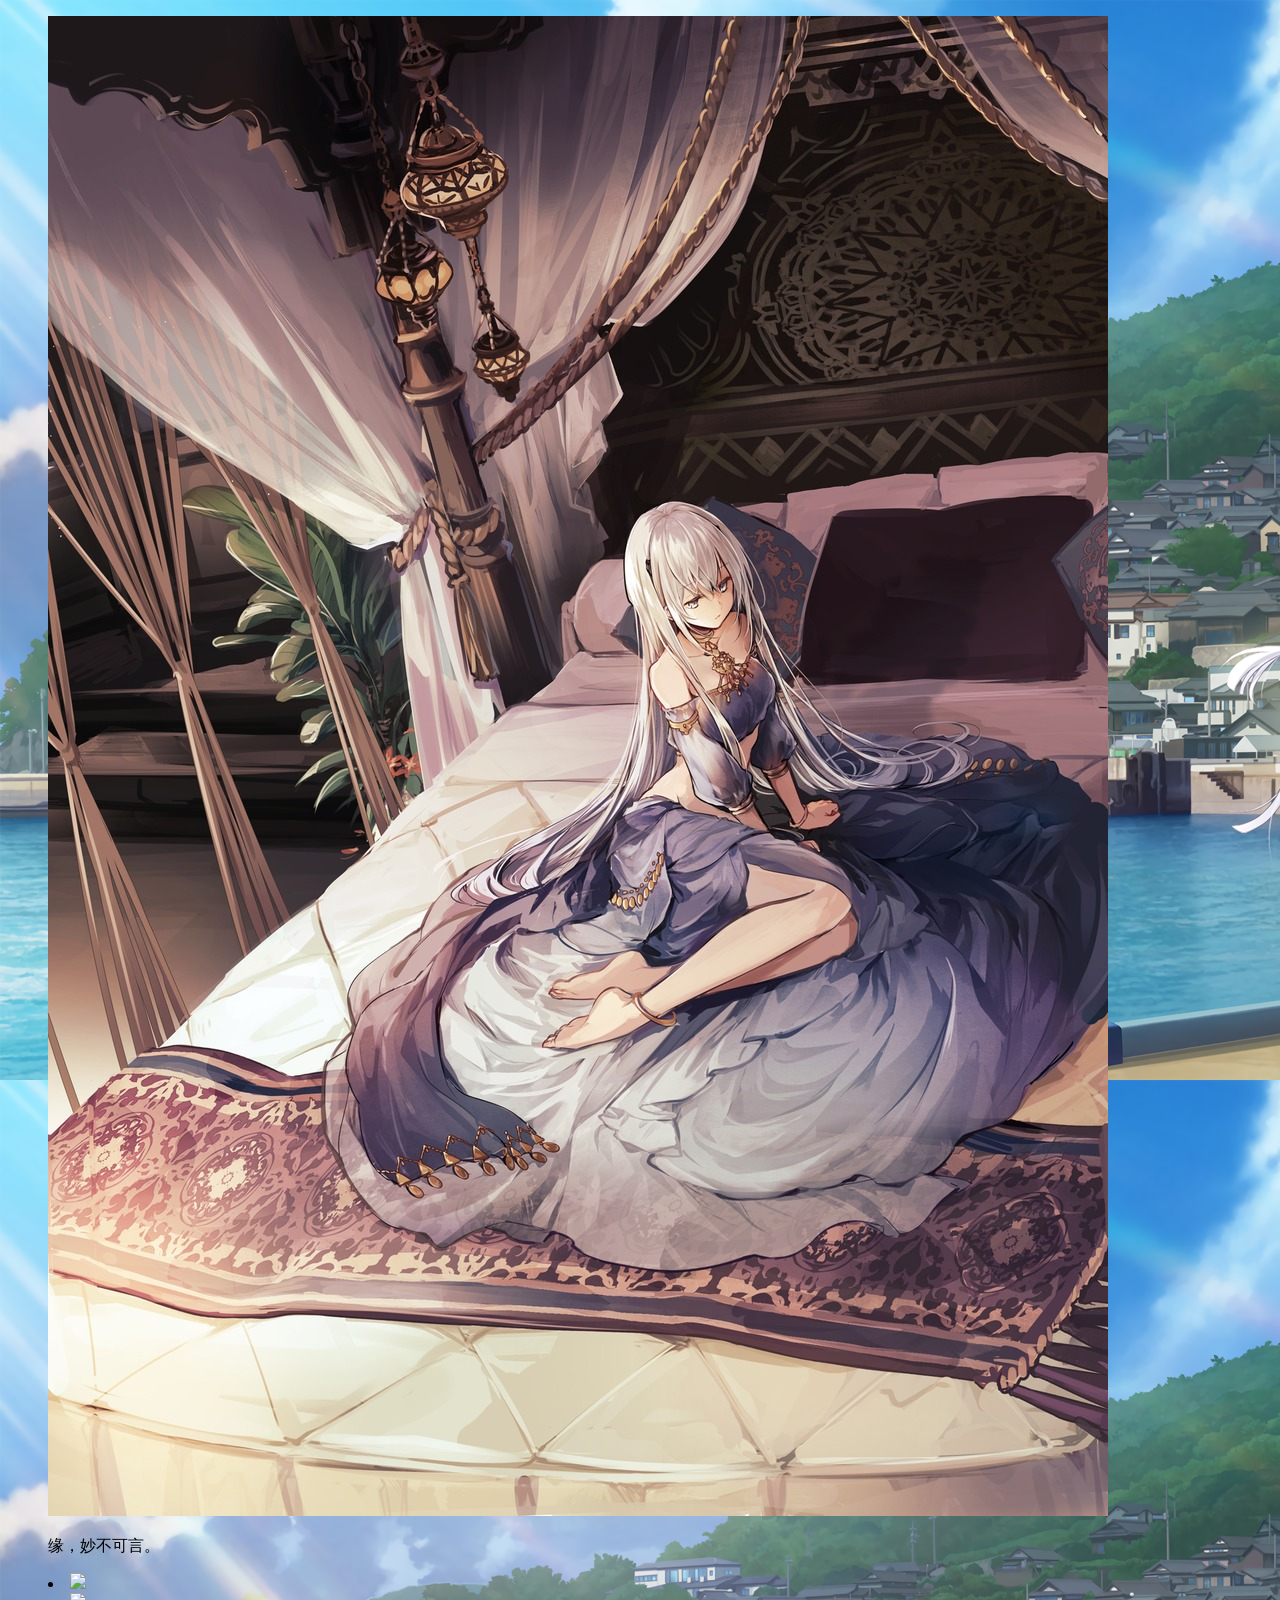
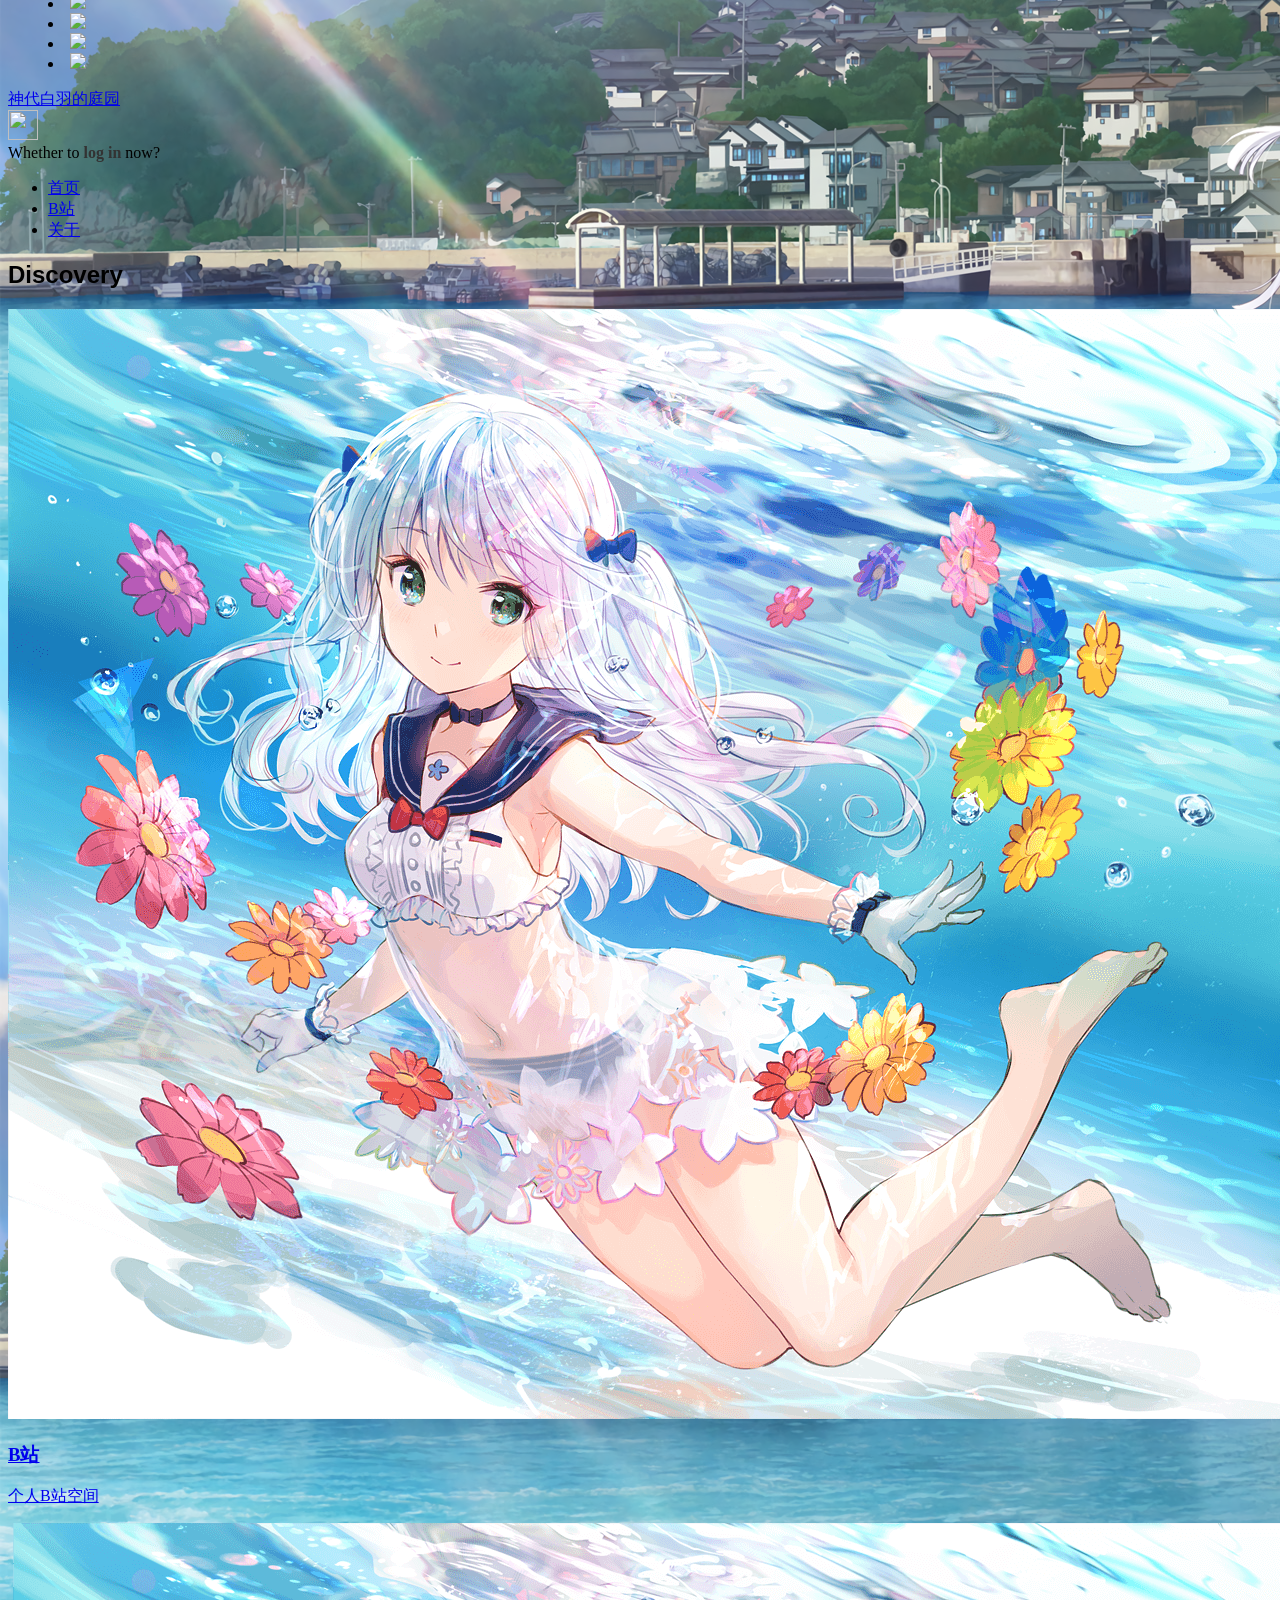
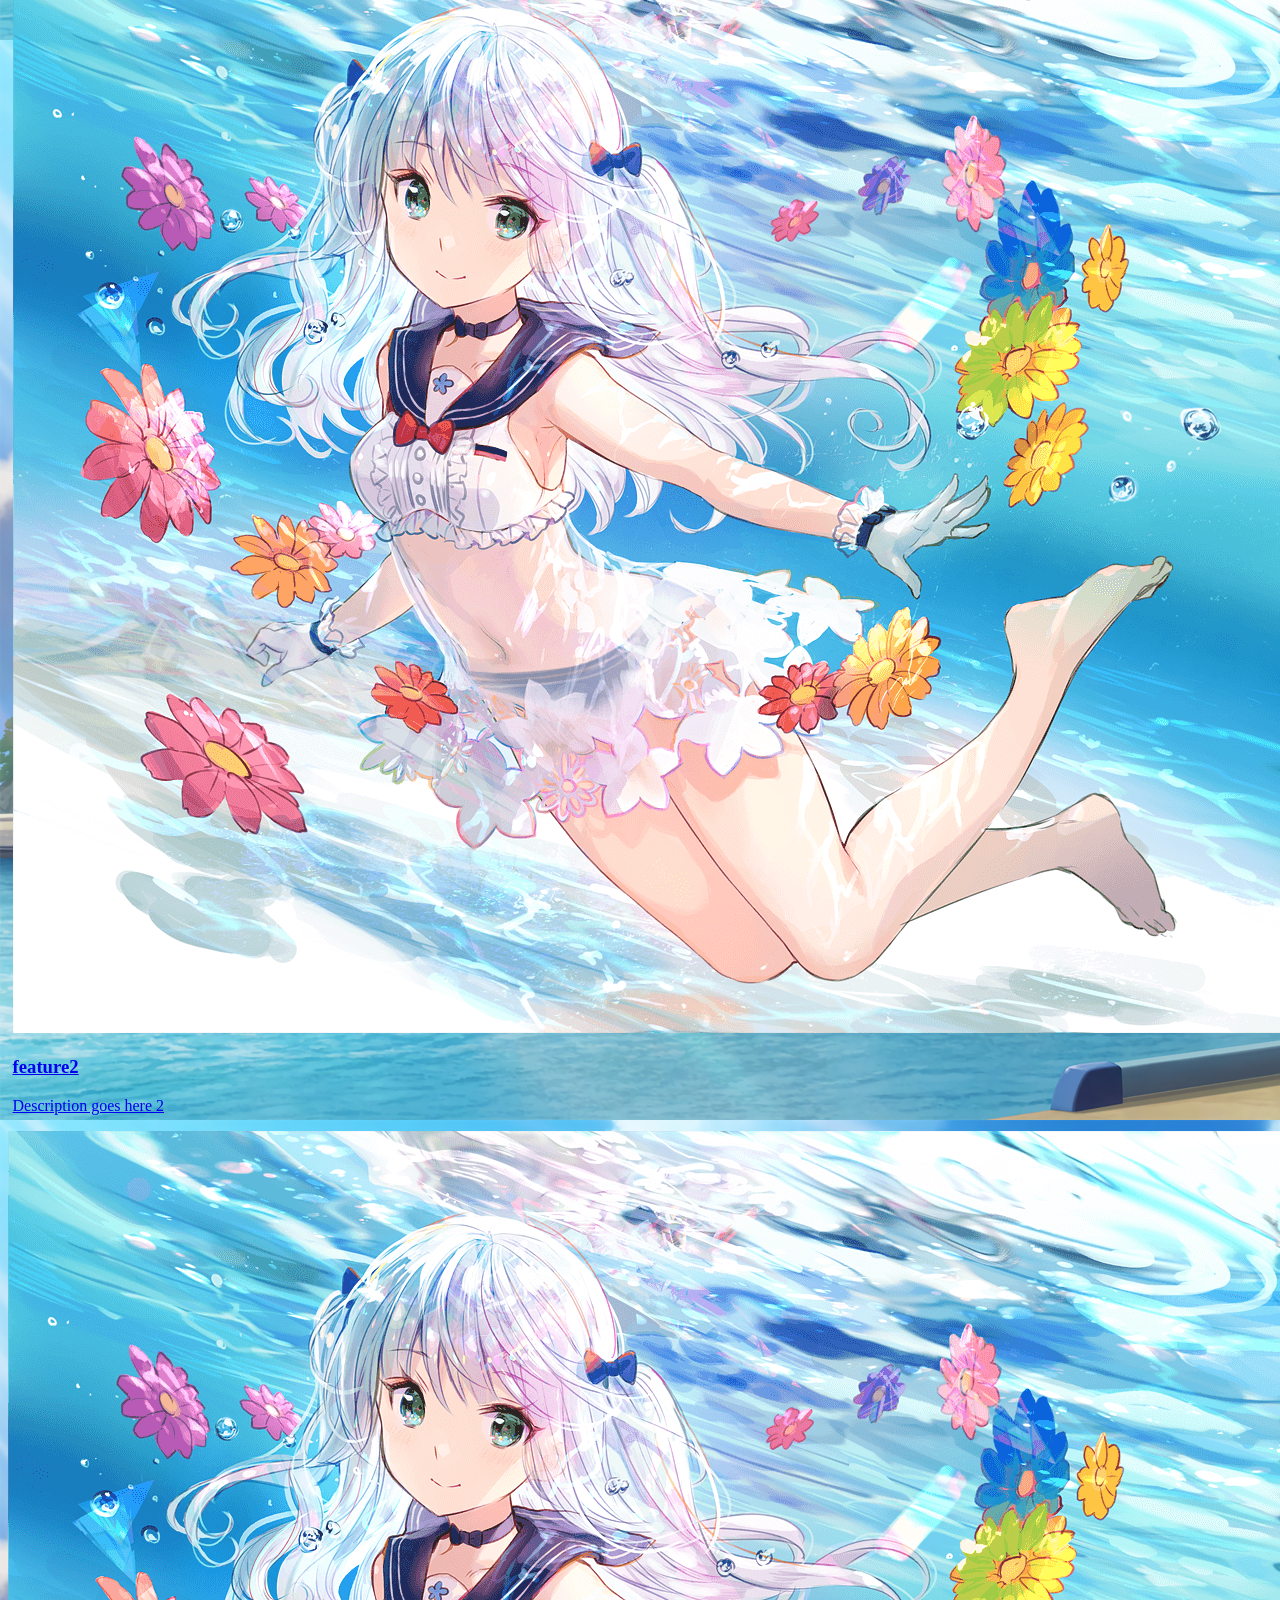
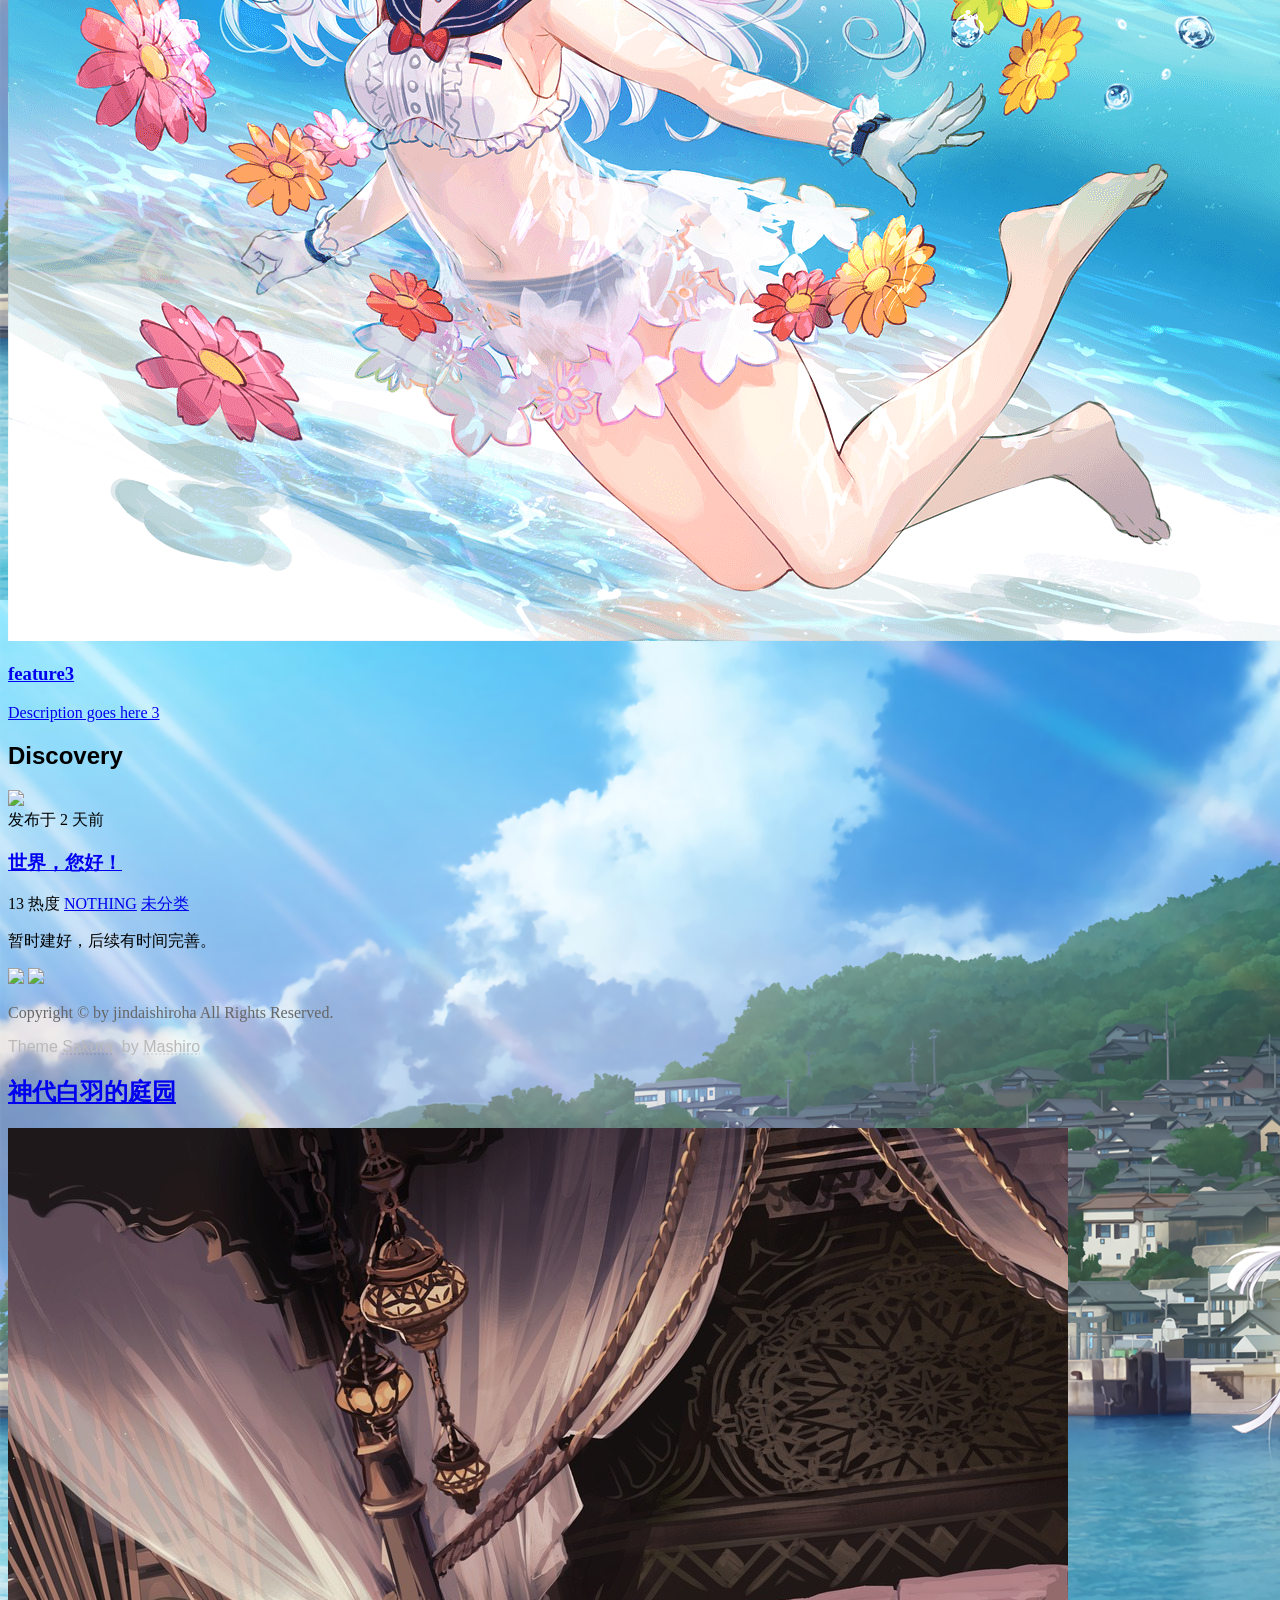
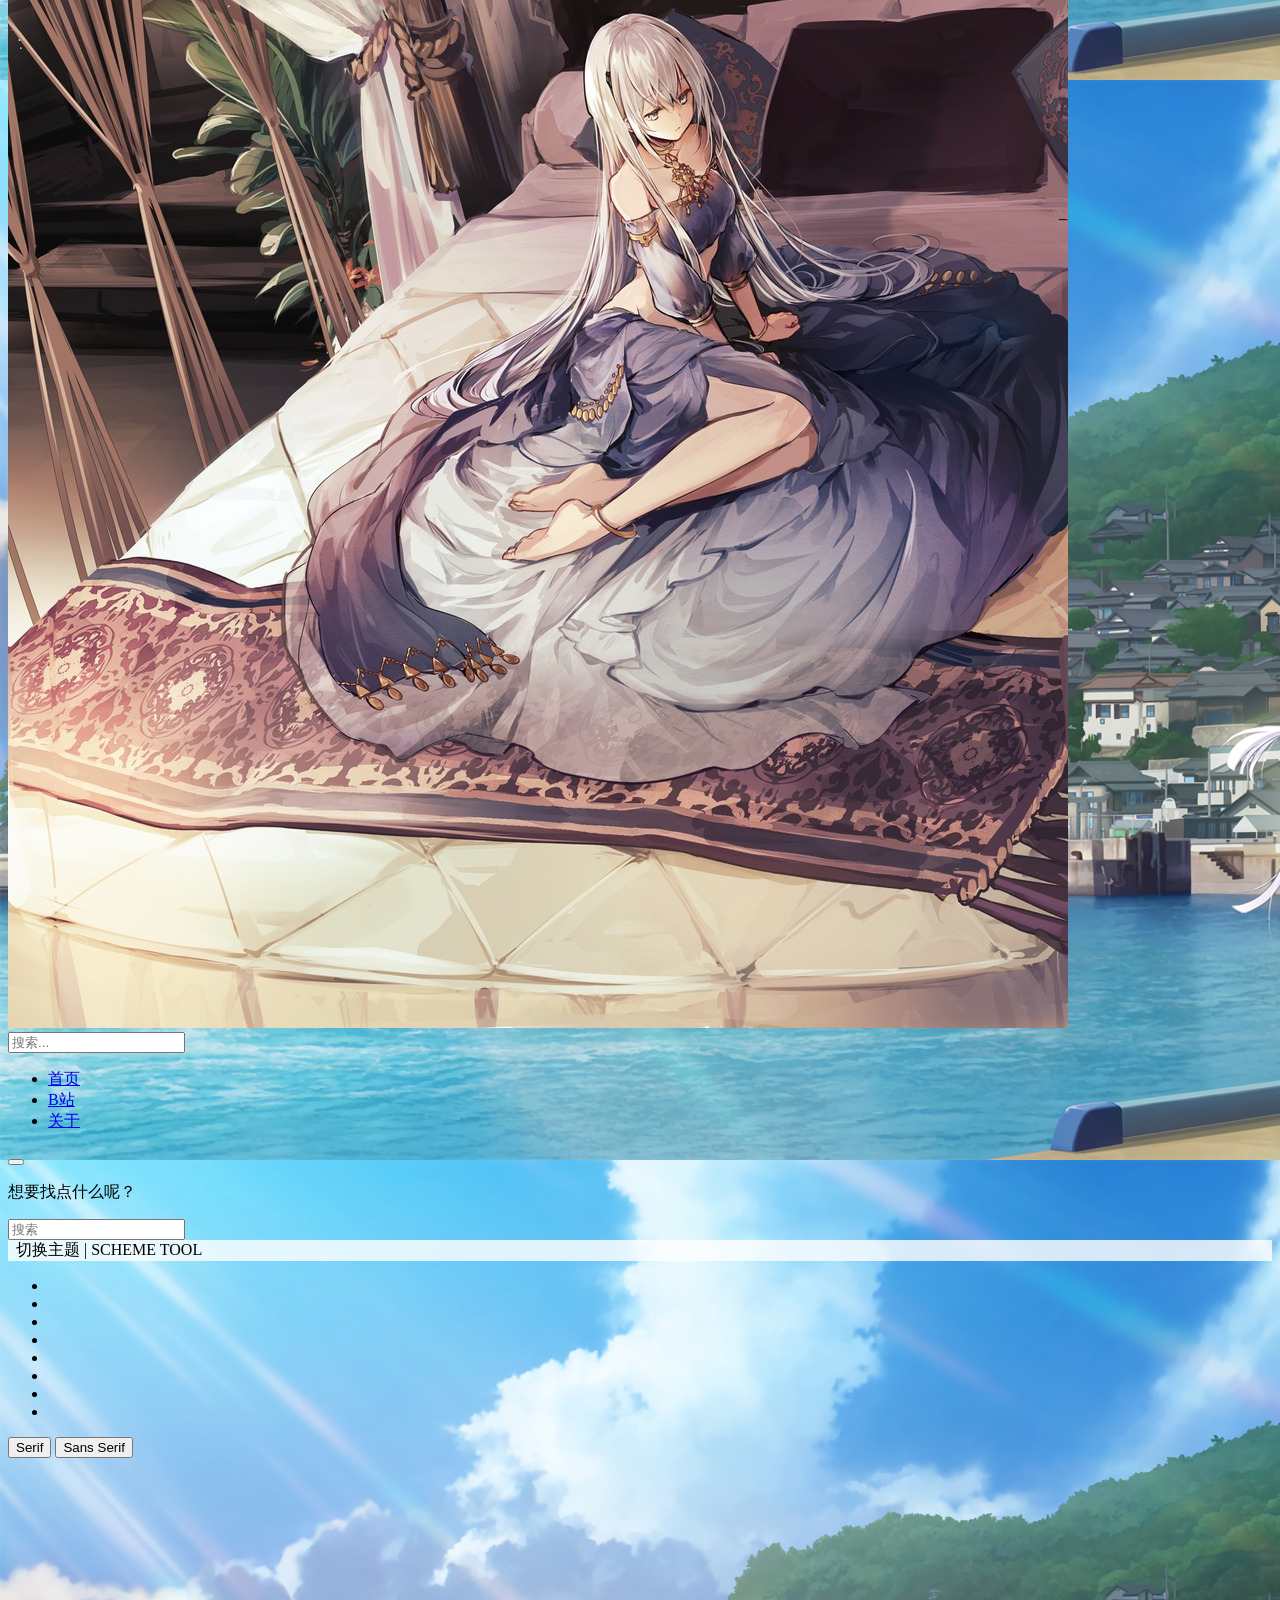
==== index.html @ 4cefce6c "Add files via upload" ====
<!DOCTYPE html>
<!-- 
Theme by Mashiro
                      /^--^\     /^--^\     /^--^\
                      \____/     \____/     \____/
                     /      \   /      \   /      \
                    |        | |        | |        |
                     \__  __/   \__  __/   \__  __/
|^|^|^|^|^|^|^|^|^|^|^|^\ \^|^|^|^/ /^|^|^|^|^\ \^|^|^|^|^|^|^|^|^|^|^|^|
| | | | | | | | | | | | |\ \| | |/ /| | | | | | \ \ | | | | | | | | | | |
########################/ /######\ \###########/ /#######################
| | | | | | | | | | | | \/| | | | \/| | | | | |\/ | | | | | | | | | | | |
|_|_|_|_|_|_|_|_|_|_|_|_|_|_|_|_|_|_|_|_|_|_|_|_|_|_|_|_|_|_|_|_|_|_|_|_|

-->
<html lang="zh-CN">
<head>
<meta charset="UTF-8">
<!--<meta name="viewport" content="width=device-width, initial-scale=1">-->
<meta content="width=device-width, initial-scale=1.0, maximum-scale=1.0, user-scalable=0" name="viewport">
<title itemprop="name">神代白羽的庭园 - 神代白羽的庭园</title>
<link rel="shortcut icon" href=""/> 
<meta http-equiv="x-dns-prefetch-control" content="on">
<link rel='dns-prefetch' href='//cdn.jsdelivr.net' />
<link rel='dns-prefetch' href='//s.w.org' />
<link rel='stylesheet' id='saukra_css-css'  href='https://cdn.jsdelivr.net/gh/mashirozx/Sakura@3.3.2/style.min.css?ver=3.3.2' type='text/css' media='all' />
<link rel='https://api.w.org/' href='http://jindaishiroha.github.io/index.php/wp-json/' />
<style type="text/css">
.site-top .lower nav {display: block !important;}
.author-profile i , .post-like a , .post-share .show-share , .sub-text , .we-info a , span.sitename , .post-more i:hover , #pagination a:hover , .post-content a:hover , .float-content i:hover{ color: #1e73be }
.feature i , /*.feature-title span ,*/ .download , .navigator i:hover , .links ul li:before , .ar-time i , span.ar-circle , .object , .comment .comment-reply-link , .siren-checkbox-radio:checked + .siren-checkbox-radioInput:after { background: #1e73be }
::-webkit-scrollbar-thumb { background: #1e73be }
.download , .navigator i:hover , .link-title , .links ul li:hover , #pagination a:hover , .comment-respond input[type='submit']:hover { border-color: #1e73be }
.entry-content a:hover , .site-info a:hover , .comment h4 a , #comments-navi a.prev , #comments-navi a.next , .comment h4 a:hover , .site-top ul li a:hover , .entry-title a:hover , #archives-temp h3 , span.page-numbers.current , .sorry li a:hover , .site-title a:hover , i.iconfont.js-toggle-search.iconsearch:hover , .comment-respond input[type='submit']:hover, blockquote:before, blockquote:after { color: #1e73be }

#aplayer-float .aplayer-lrc-current { color: #1e73be !important}

.is-active-link::before, .commentbody:not(:placeholder-shown)~.input-label, .commentbody:focus~.input-label {
    background-color: #1e73be !important
}

.commentbody:focus {
    border-color: #1e73be !important
}

.insert-image-tips:hover, .insert-image-tips-hover{ 
    color: #1e73be;
    border: 1px solid #1e73be}

.site-top ul li a:after {
    background-color: #1e73be}

.scrollbar,.butterBar-message {
    background: #1e73be !important
}

#nprogress .spinner-icon{ 
    border-top-color: #1e73be; 
    border-left-color: #1e73be}

#nprogress .bar {
    background: #1e73be}

.changeSkin-gear,.toc{
    background:rgba(255,255,255,0.8);
}

.entry-content th {
    background-color: #1e73be}

.comments .comments-main {display:block !important;}
.comments .comments-hidden {display:none !important;}
.centerbg{background-image: url("http://jindaishiroha.github.io/wp-content/themes/Sakura/cover/index.php");background-position: center center;background-attachment: inherit;}
.rotating {
    -webkit-animation: rotating 6s linear infinite;
    -moz-animation: rotating 6s linear infinite;
    -ms-animation: rotating 6s linear infinite;
    -o-animation: rotating 6s linear infinite;
    animation: rotating 6s linear infinite;
}
</style>
<script>
/*Initial Variables*/
var mashiro_option = new Object();
var mashiro_global = new Object();
mashiro_option.NProgressON = false;
mashiro_option.email_domain = "qq.com";
mashiro_option.email_name = "1600986368";
mashiro_option.cookie_version_control = "";
mashiro_option.qzone_autocomplete = false;
mashiro_option.site_name = "神代白羽的庭园";
mashiro_option.author_name = "神代白羽";
mashiro_option.template_url = "http://jindaishiroha.github.io/wp-content/themes/Sakura";
mashiro_option.site_url = "http://jindaishiroha.github.io";
mashiro_option.qq_api_url = "https://api.2heng.xin/qqinfo/"; 
mashiro_option.qq_avatar_api_url = "https://api.2heng.xin/qqinfo/";
mashiro_option.live_search = false;

mashiro_option.skin_bg0 = "none";
mashiro_option.skin_bg1 = "https://cdn.jsdelivr.net/gh/spirit1431007/cdn@1.6/img/sakura.png";
mashiro_option.skin_bg2 = "https://cdn.jsdelivr.net/gh/spirit1431007/cdn@1.6/img/plaid2dbf8.jpg";
mashiro_option.skin_bg3 = "https://cdn.jsdelivr.net/gh/spirit1431007/cdn@1.6/img/star02.png";
mashiro_option.skin_bg4 = "https://cdn.jsdelivr.net/gh/spirit1431007/cdn@1.6/img/kyotoanimation.png";
mashiro_option.skin_bg5 = "https://cdn.jsdelivr.net/gh/spirit1431007/cdn@1.6/img/dot_orange.gif";
mashiro_option.skin_bg6 = "https://api.mashiro.top/bing/";
mashiro_option.skin_bg7 = "https://cdn.jsdelivr.net/gh/moezx/cdn@3.1.2/other-sites/api-index/images/me.png";

mashiro_option.land_at_home = true;

mashiro_option.baguetteBoxON = false;

mashiro_option.clipboardCopyright = true;

mashiro_option.entry_content_theme_src = "http://jindaishiroha.github.io/wp-content/themes/Sakura/cdn/theme/sakura.css?3.3.2";
mashiro_option.entry_content_theme = "sakura";

mashiro_option.jsdelivr_css_src = "https://cdn.jsdelivr.net/gh/mashirozx/Sakura@3.3.2/cdn/css/lib.min.css";
mashiro_option.float_player_on = true;

mashiro_option.cover_api = "http://jindaishiroha.github.io/wp-content/themes/Sakura/cover/index.php";

/*End of Initial Variables*/
</script>
<style type="text/css" id="custom-background-css">
body.custom-background { background-image: url("http://jindaishiroha.github.io/wp-content/uploads/2019/12/08-56-37-Konachan.com-231783-boots-building-city-forest-key-long_hair-scenic-seifuku-skirt-tagme_artist-tagme_character-tree-water-white_hair.png"); background-position: left top; background-size: auto; background-repeat: repeat; background-attachment: scroll; }
</style>
<link rel="icon" href="http://jindaishiroha.github.io/wp-content/uploads/2019/12/cropped-yande.re2037256220sample20kei_28k_tmr2920uchi_no_musume_no_tame_naraba_ore_wa_moshikashitara_maou_mo_taoseru_kamo_shirenai.-32x32.jpg" sizes="32x32" />
<link rel="icon" href="http://jindaishiroha.github.io/wp-content/uploads/2019/12/cropped-yande.re2037256220sample20kei_28k_tmr2920uchi_no_musume_no_tame_naraba_ore_wa_moshikashitara_maou_mo_taoseru_kamo_shirenai.-192x192.jpg" sizes="192x192" />
<link rel="apple-touch-icon-precomposed" href="http://jindaishiroha.github.io/wp-content/uploads/2019/12/cropped-yande.re2037256220sample20kei_28k_tmr2920uchi_no_musume_no_tame_naraba_ore_wa_moshikashitara_maou_mo_taoseru_kamo_shirenai.-180x180.jpg" />
<meta name="msapplication-TileImage" content="http://jindaishiroha.github.io/wp-content/uploads/2019/12/cropped-yande.re2037256220sample20kei_28k_tmr2920uchi_no_musume_no_tame_naraba_ore_wa_moshikashitara_maou_mo_taoseru_kamo_shirenai.-270x270.jpg" />
<script type="text/javascript">
if (!!window.ActiveXObject || "ActiveXObject" in window) { //is IE?
  alert('朋友，IE浏览器未适配哦~\n如果是 360、QQ 等双核浏览器，请关闭 IE 模式！');
}
</script>
</head>
<body class="home blog custom-background hfeed chinese-font">
        		<div class="scrollbar" id="bar"></div>
	<section id="main-container">
				<div class="headertop filter-undertint">
			<figure id="centerbg" class="centerbg">
	<div class="focusinfo">
        	     <div class="header-tou"><a href="http://jindaishiroha.github.io" ><img src="http://jindaishiroha.github.io/wp-content/uploads/2019/12/yande.re2037256220sample20kei_28k_tmr2920uchi_no_musume_no_tame_naraba_ore_wa_moshikashitara_maou_mo_taoseru_kamo_shirenai..jpg"></a></div>
	  			<div class="header-info">
            <p>缘，妙不可言。</p>
                        <div class="top-social_v2">
                <li id="bg-pre"><img class="flipx" src="https://cdn.jsdelivr.net/gh/moezx/cdn@3.1.9/img/Sakura/images/next-b.svg"/></li>
                	
                                	
                                <li class="qq"><a href="tencent://message/?uin=1600986368" title="Initiate chat ?"><img src="https://cdn.jsdelivr.net/gh/moezx/cdn@3.1.9/img/Sakura/images/sns/qq.png"/></a></li>
                	
                                 
                	
                                <li><a href="https://space.bilibili.com/8400379" target="_blank" class="social-bili" title="bilibili"><img src="https://cdn.jsdelivr.net/gh/moezx/cdn@3.1.9/img/Sakura/images/sns/bilibili.png"/></a></li>
                                                                	
                	
                                                	
                		
                                <li><a onclick="mail_me()" class="social-wangyiyun" title="E-mail"><img src="https://cdn.jsdelivr.net/gh/moezx/cdn@3.1.9/img/Sakura/images/sns/email.svg"/></a></li>
                	
                <li id="bg-next"><img src="https://cdn.jsdelivr.net/gh/moezx/cdn@3.1.9/img/Sakura/images/next-b.svg"/></li>	
            </div>
                    </div>
        	</div>
	</figure>
<div id="video-container" style="display:none;"><video id="bgvideo" class="video" video-name="" src="" width="auto" preload="auto"></video><div id="video-btn" class="loadvideo videolive"></div><div id="video-add"></div><div class="video-stu"></div></div>		</div>	
				<div id="page" class="site wrapper">
			<header class="site-header no-select" role="banner">
				<div class="site-top">
					<div class="site-branding">
												<span class="site-title">
							<span class="logolink serif">
								<a href="http://jindaishiroha.github.io">
									<span class="site-name">神代白羽的庭园</span>
								</a>
							</span>
						</span>	
						<!-- logo end -->
					</div><!-- .site-branding -->
					  <div class="header-user-avatar">
    <a href="http://jindaishiroha.github.io/wp-login.php">
      <img class="faa-shake animated-hover" src="https://cdn.jsdelivr.net/gh/moezx/cdn@3.1.9/img/Sakura/images/none.png" width="30" height="30">
    </a>
    <div class="header-user-menu">
      <div class="herder-user-name no-logged">Whether to <a href="http://jindaishiroha.github.io/wp-login.php" target="_blank" style="color:#333;font-weight:bold;text-decoration:none">log in</a> now?
      </div>
    </div>
  </div>
  					<div class="searchbox"><i class="iconfont js-toggle-search iconsearch icon-search"></i></div>
										<div class="lower">						<nav><ul id="menu-menu-1" class="menu"><li class="current-menu-item"><a href="http://jindaishiroha.github.io/">首页</a></li>
<li><a href="https://space.bilibili.com/8400379">B站</a></li>
<li><a href="http://jindaishiroha.github.io/index.php/%e5%85%b3%e4%ba%8e/">关于</a></li>
</ul></nav><!-- #site-navigation -->
					</div>	
				</div>
			</header><!-- #masthead -->
			<div class="blank"></div>		    <div id="content" class="site-content">
   
   	
	<div class="top-feature-row">
    <h1 class="fes-title" style="font-family: 'Ubuntu', sans-serif;"><i class="fa fa-anchor" aria-hidden="true"></i> Discovery</h1>
    <div class="top-feature-v2">
        <div class="the-feature square from_left_and_right">
            <a href="https://space.bilibili.com/8400379" target="_blank">
                <div class="img"><img src="http://jindaishiroha.github.io/wp-content/themes/Sakura/images//temp.png"></div>
                <div class="info">
                    <h3>B站</h3>
                    <p>个人B站空间</p>
                </div>
            </a>
        </div>
    </div>
    <div class="top-feature-v2">
        <div class="the-feature square from_left_and_right" style="margin: 0 4.5px">
            <a href="#" target="_blank">
                <div class="img"><img src="http://jindaishiroha.github.io/wp-content/themes/Sakura/images//temp.png"></div>
                <div class="info">
                    <h3>feature2</h3>
                    <p>Description goes here 2</p>
                </div>
            </a>
        </div>
    </div>
    <div class="top-feature-v2">
        <div class="the-feature square from_left_and_right">
            <a href="#" target="_blank">
                <div class="img"><img src="http://jindaishiroha.github.io/wp-content/themes/Sakura/images//temp.png"></div>
                <div class="info">
                    <h3>feature3</h3>
                    <p>Description goes here 3</p>
                </div>
            </a>
        </div>
    </div>
</div>
	
	<div id="primary" class="content-area">
		<main id="main" class="site-main" role="main">	
		<h1 class="main-title" style="font-family: 'Ubuntu', sans-serif;"><i class="fa fa-envira" aria-hidden="true"></i> Discovery</h1>
			<article class="post post-list-thumb " itemscope="" itemtype="http://schema.org/BlogPosting">
		<div class="post-thumb">
			<a href="http://jindaishiroha.github.io/index.php/2019/12/12/hello-world/"><img class="lazyload" src="https://cdn.jsdelivr.net/gh/moezx/cdn@3.0.1/img/svg/loader/orange.progress-bar-stripe-loader.svg" data-src="http://jindaishiroha.github.io/wp-content/uploads/2019/12/22-04-24-yande.re-431894-azur_lane-kotohira_akina-shoukaku_azur_lane-1024x576.png"></a>
		</div><!-- thumbnail-->
		<div class="post-content-wrap">
			<div class="post-content">
				<div class="post-date">
					<i class="iconfont icon-time"></i>发布于 2 天前									</div>
				<a href="http://jindaishiroha.github.io/index.php/2019/12/12/hello-world/" class="post-title"><h3>世界，您好！</h3></a>
				<div class="post-meta">
					<span><i class="iconfont icon-attention"></i>13 热度</span>
					<span class="comments-number"><i class="iconfont icon-mark"></i><a href="http://jindaishiroha.github.io/index.php/2019/12/12/hello-world/#respond">NOTHING</a></span>
					<span><i class="iconfont icon-file"></i><a href="http://jindaishiroha.github.io/uncategorized/">未分类</a>
					</span>
				</div>
				<div class="float-content">
					<p>暂时建好，后续有时间完善。</p>
					<div class="post-bottom">
						<a href="http://jindaishiroha.github.io/index.php/2019/12/12/hello-world/" class="button-normal"><i class="iconfont icon-caidan"></i></a>
					</div>
				</div>
			</div>
		</div>
	</article>
				</main><!-- #main -->
				<div id="pagination"></div>
		<div id="add_post"><span id="add_post_time" style="visibility: hidden;" title="233"  ></span></div>
			</div><!-- #primary -->
	</div><!-- #content -->
		</div><!-- #page Pjax container-->
	<footer id="colophon" class="site-footer" role="contentinfo">
		<div class="site-info" theme-info="Sakura v3.3.2">
			<div class="footertext">
				<div class="img-preload">
					<img src="https://cdn.jsdelivr.net/gh/moezx/cdn@3.1.9/img/Sakura/images/wordpress-rotating-ball-o.svg">
					<img src="https://cdn.jsdelivr.net/gh/moezx/cdn@3.1.9/img/Sakura/images/disqus-preloader.svg">
				</div>
				<p style="color: #666666;">Copyright &copy; by jindaishiroha All Rights Reserved.</p>
			</div>
			<div class="footer-device">
			<p style="font-family: 'Ubuntu', sans-serif;">
					<span style="color: #b9b9b9;">
												Theme <a href="https://2heng.xin/theme-sakura/" target="_blank" style="color: #b9b9b9;;text-decoration: underline dotted rgba(0, 0, 0, .1);">Sakura</a> <i class="iconfont icon-sakura rotating" style="color: #ffc0cb;display:inline-block"></i> by <a href="https://2heng.xin/" target="_blank" style="color: #b9b9b9;;text-decoration: underline dotted rgba(0, 0, 0, .1);">Mashiro</a>
					</span>
				</p>
			</div>
		</div><!-- .site-info -->
	</footer><!-- #colophon -->
	<div class="openNav no-select">
		<div class="iconflat no-select">	 
			<div class="icon"></div>
		</div>
		<div class="site-branding">
						<h1 class="site-title"><a href="http://jindaishiroha.github.io" >神代白羽的庭园</a></h1>
					</div>
	</div><!-- m-nav-bar -->
	</section><!-- #section -->
	<!-- m-nav-center -->
	<div id="mo-nav">
		<div class="m-avatar">
						<img src="http://jindaishiroha.github.io/wp-content/uploads/2019/12/yande.re2037256220sample20kei_28k_tmr2920uchi_no_musume_no_tame_naraba_ore_wa_moshikashitara_maou_mo_taoseru_kamo_shirenai..jpg">
		</div>
		<div class="m-search">
			<form class="m-search-form" method="get" action="http://jindaishiroha.github.io" role="search">
				<input class="m-search-input" type="search" name="s" placeholder="搜索..." required>
			</form>
		</div>
		<ul id="menu-menu-2" class="menu"><li class="current-menu-item"><a href="http://jindaishiroha.github.io/">首页</a></li>
<li><a href="https://space.bilibili.com/8400379">B站</a></li>
<li><a href="http://jindaishiroha.github.io/index.php/%e5%85%b3%e4%ba%8e/">关于</a></li>
</ul>	</div><!-- m-nav-center end -->
	<a class="cd-top faa-float animated "></a>
	<button onclick="topFunction()" id="moblieGoTop" title="Go to top"><i class="fa fa-chevron-up" aria-hidden="true"></i></button>
	<!-- search start -->
	<form class="js-search search-form search-form--modal" method="get" action="http://jindaishiroha.github.io" role="search">
		<div class="search-form__inner">
					<div class="micro">
				<p class="micro mb-">想要找点什么呢？</p>
				<i class="iconfont icon-search"></i>
				<input class="text-input" type="search" name="s" placeholder="搜索" required>
			</div>
				</div>
		<div class="search_close"></div>
	</form>
	<!-- search end -->
<script type='text/javascript' src='https://cdn.jsdelivr.net/gh/mashirozx/Sakura@3.3.2/cdn/js/lib.min.js?ver=3.3.2'></script>
<script type='text/javascript'>
/* <![CDATA[ */
var Poi = {"pjax":"","movies":"close","windowheight":"auto","codelamp":"close","ajaxurl":"http:\/\/jindaishiroha.github.io\/wp-admin\/admin-ajax.php","order":"asc","formpostion":"bottom","reply_link_version":"old","api":"http:\/\/jindaishiroha.github.io\/index.php\/wp-json\/","nonce":"d0983d1e1d"};
/* ]]> */
</script>
<script type='text/javascript' src='https://cdn.jsdelivr.net/gh/mashirozx/Sakura@3.3.2/js/sakura-app.min.js?ver=3.3.2'></script>
<script type='text/javascript' src='https://cdn.jsdelivr.net/github-cards/latest/widget.js?ver=3.3.2'></script>
<script type='text/javascript' src='http://jindaishiroha.github.io/wp-includes/js/wp-embed.min.js?ver=4.7.16'></script>
<div class="changeSkin-gear no-select" style="bottom: -999px;">
    <div class="keys">
        <span id="open-skinMenu">
		<i class="iconfont icon-gear inline-block rotating"></i>&nbsp; 切换主题 | SCHEME TOOL 
        </span>
    </div>
</div>
<div class="skin-menu no-select">
    <div class="theme-controls row-container">
        <ul class="menu-list">
            <li id="white-bg">
                <i class="fa fa-television" aria-hidden="true"></i>
            </li><!--Default-->
            <li id="sakura-bg">
                <i class="iconfont icon-sakura"></i>
            </li><!--Sakura-->
            <li id="gribs-bg">
                <i class="fa fa-slack" aria-hidden="true"></i>
            </li><!--Grids-->
            <li id="KAdots-bg">
                <i class="iconfont icon-dots"></i>
            </li><!--Dots-->
            <li id="totem-bg">
                <i class="fa fa-superpowers" aria-hidden="true"></i>
            </li><!--Orange-->
            <li id="pixiv-bg">
                <i class="iconfont icon-pixiv"></i>
            </li><!--Start-->
            <li id="bing-bg">
                <i class="iconfont icon-bing"></i>
            </li><!--Bing-->
            <li id="dark-bg">
                <i class="fa fa-moon-o" aria-hidden="true"></i>
            </li><!--Night-->
        </ul>
    </div>
    <div class="font-family-controls row-container">
        <button type="button" class="control-btn-serif selected" data-mode="serif" 
                onclick="mashiro_global.font_control.change_font()">Serif</button>
        <button type="button" class="control-btn-sans-serif" data-mode="sans-serif" 
                onclick="mashiro_global.font_control.change_font()">Sans Serif</button>
    </div>
</div>
<canvas id="night-mode-cover"></canvas>
    <div id="aplayer-float" style="z-index: 100;"
	    class="aplayer"
        data-id="3115762548"
        data-server="netease"
        data-type="playlist"
        data-fixed="true"
        data-theme="orange">
    </div>
    <style>.skin-menu{left:auto;right:10px;}.changeSkin-gear{left:auto;right:5px;}</style>
</body>
</html>
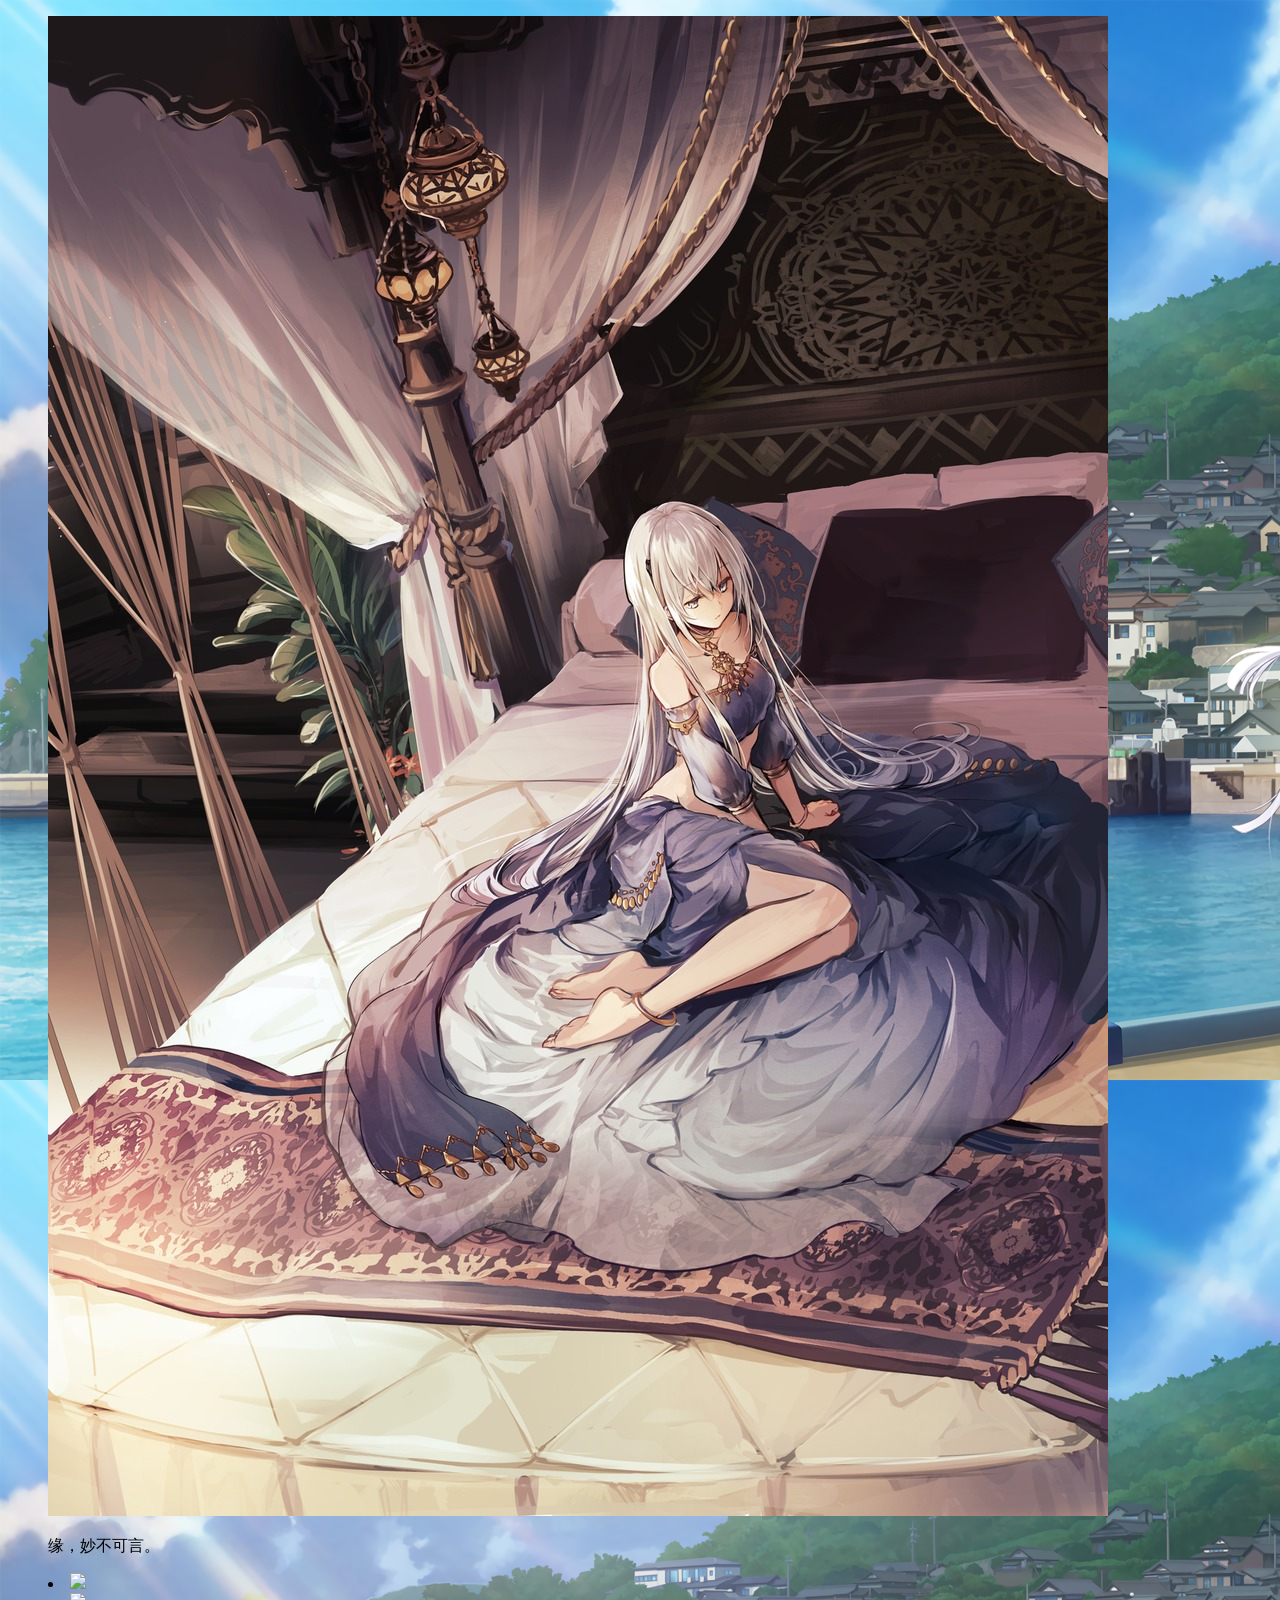
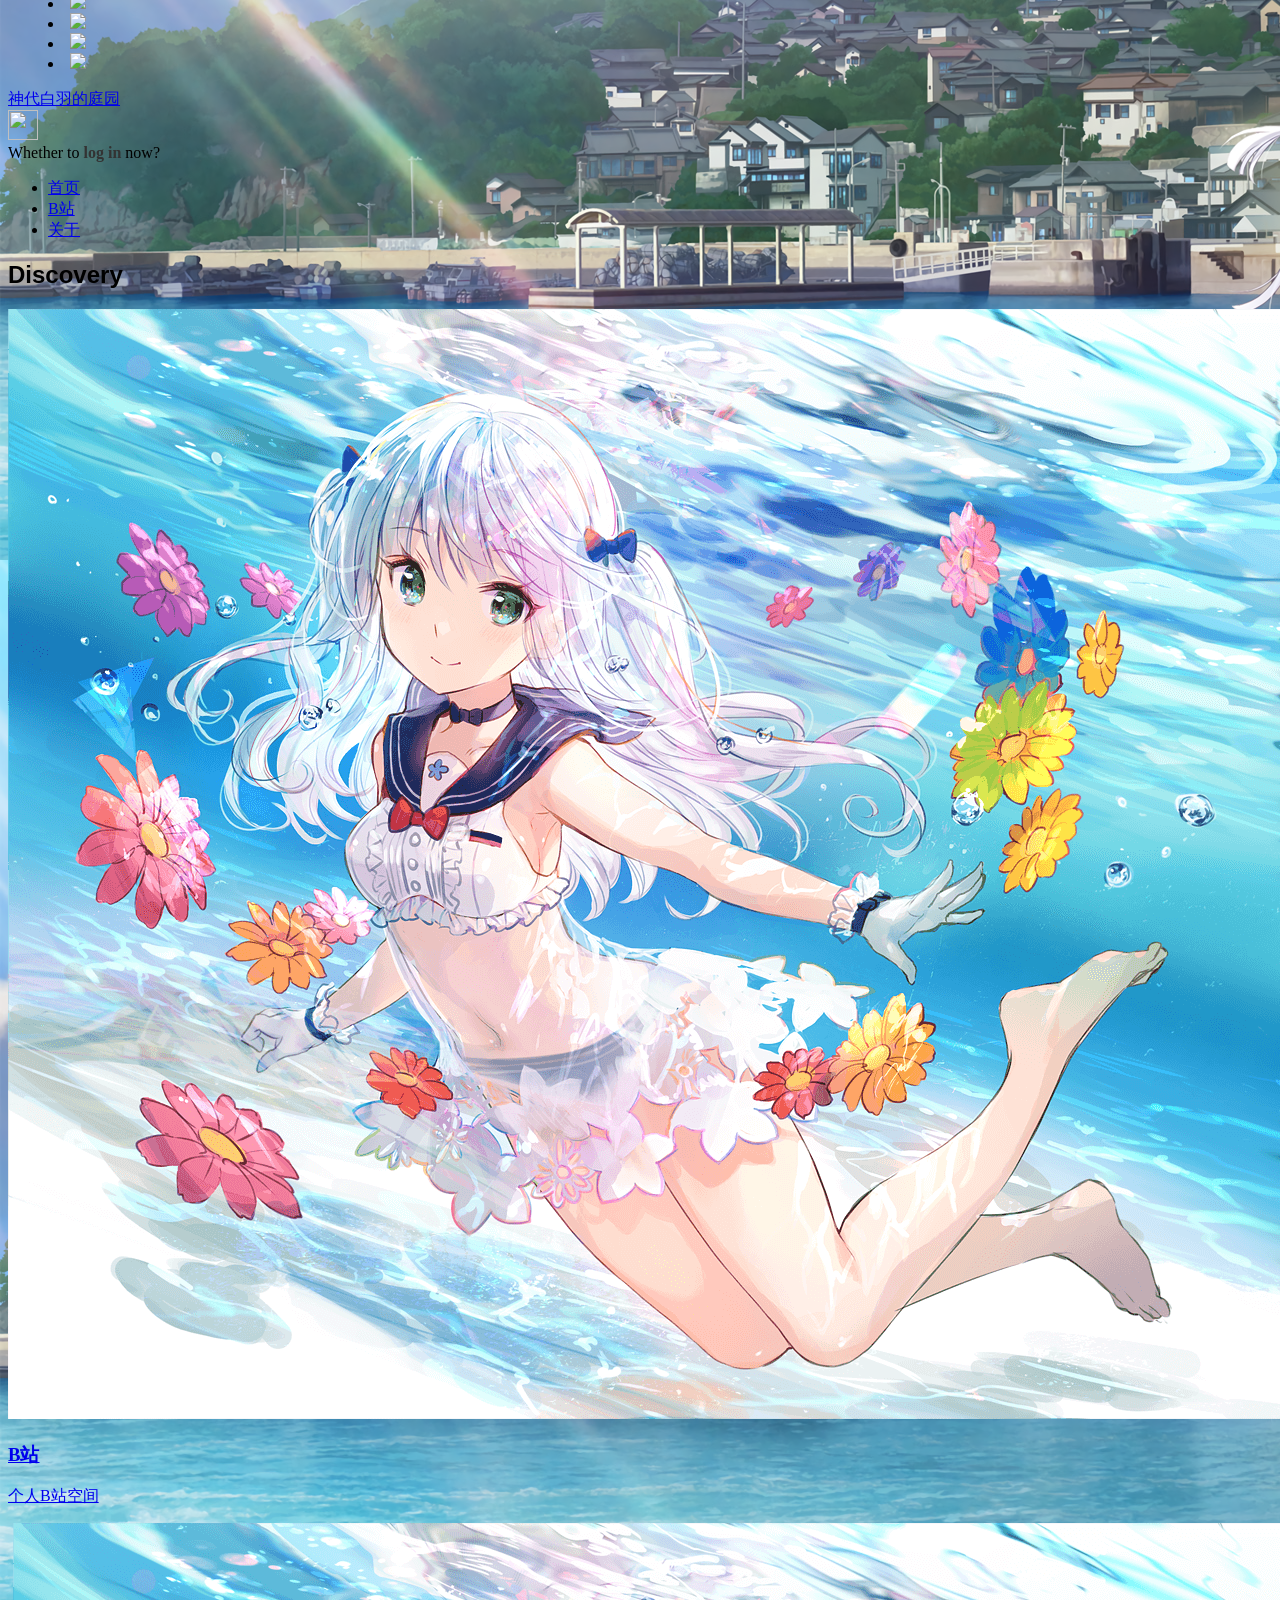
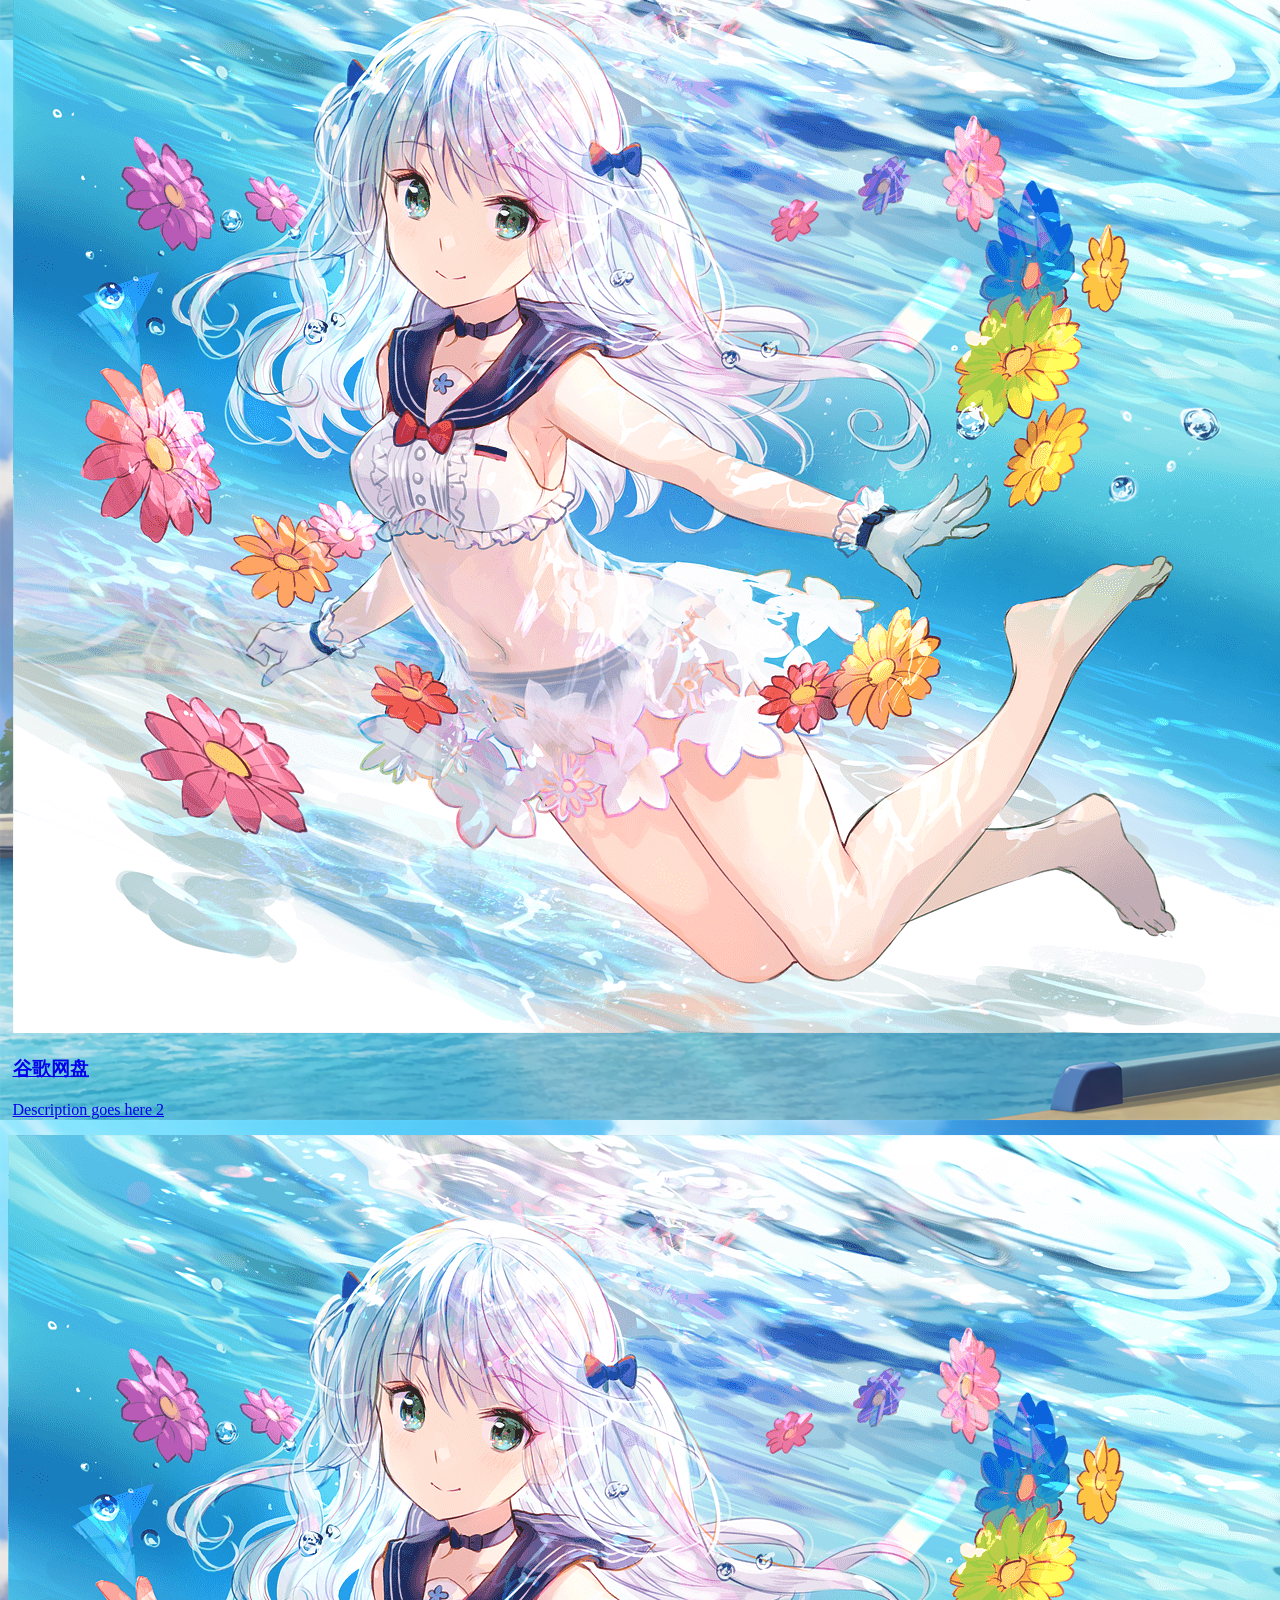
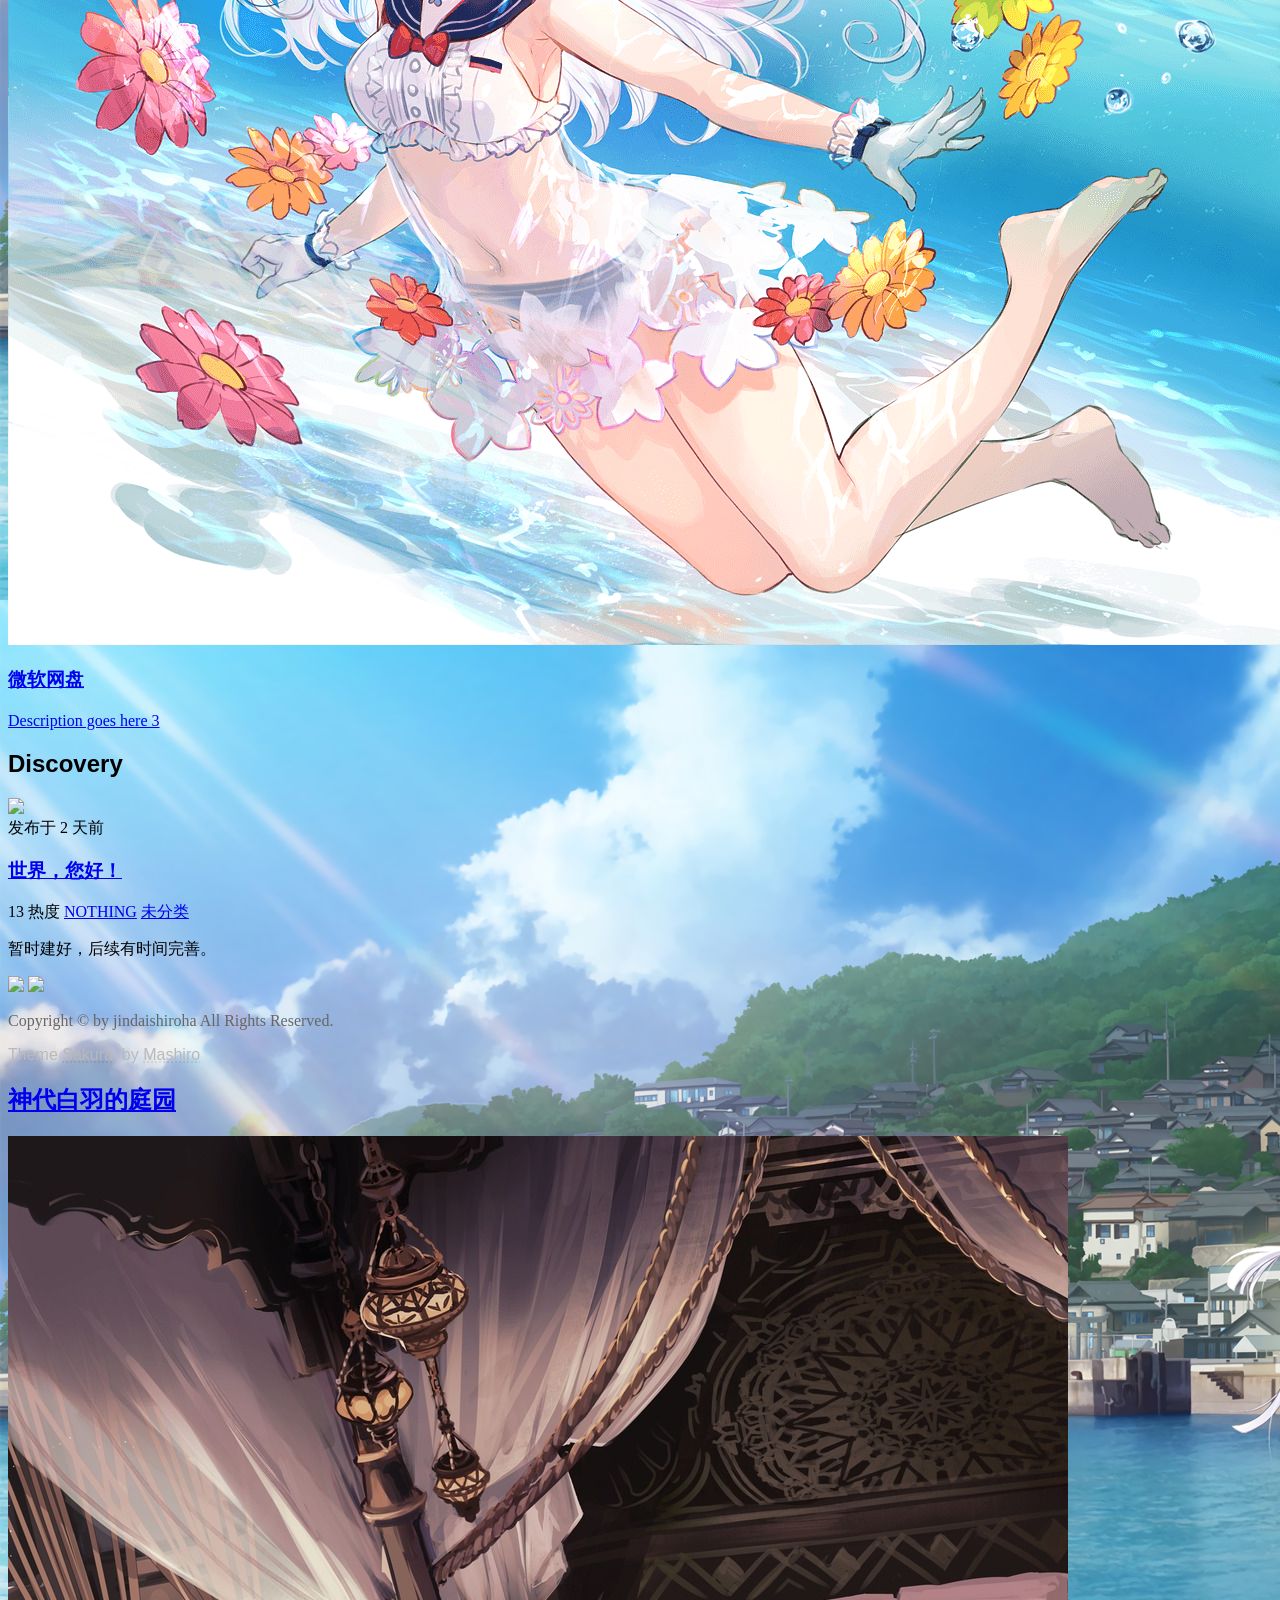
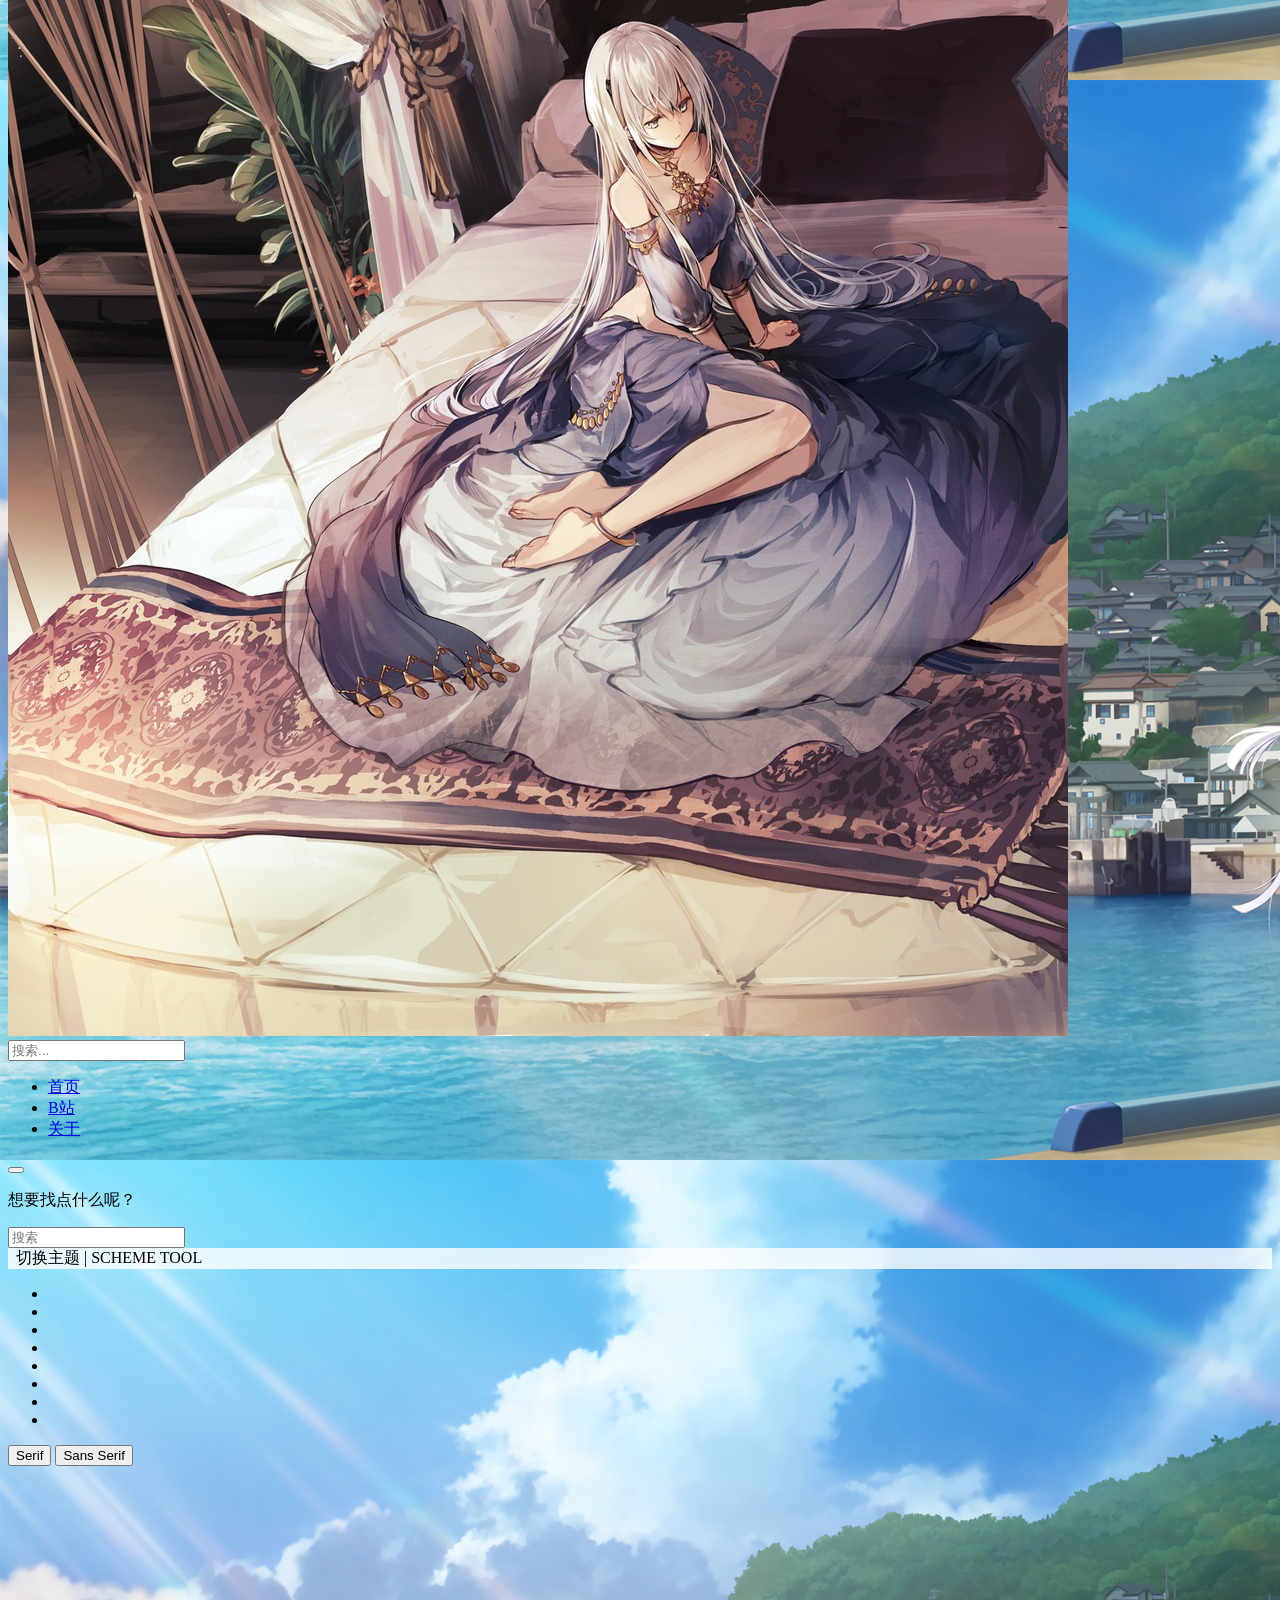
==== commit 3e40ec61: "Update index.html" ====
--- a/index.html
+++ b/index.html
@@ -212,10 +212,10 @@
     </div>
     <div class="top-feature-v2">
         <div class="the-feature square from_left_and_right" style="margin: 0 4.5px">
-            <a href="#" target="_blank">
+            <a href="https://shiroha.shiroha.workers.dev" target="_blank">
                 <div class="img"><img src="http://jindaishiroha.github.io/wp-content/themes/Sakura/images//temp.png"></div>
                 <div class="info">
-                    <h3>feature2</h3>
+                    <h3>谷歌网盘</h3>
                     <p>Description goes here 2</p>
                 </div>
             </a>
@@ -223,10 +223,10 @@
     </div>
     <div class="top-feature-v2">
         <div class="the-feature square from_left_and_right">
-            <a href="#" target="_blank">
+            <a href="https://service-lahzlqx1-1300902498.sh.apigw.tencentcs.com/release/OneDrive" target="_blank">
                 <div class="img"><img src="http://jindaishiroha.github.io/wp-content/themes/Sakura/images//temp.png"></div>
                 <div class="info">
-                    <h3>feature3</h3>
+                    <h3>微软网盘</h3>
                     <p>Description goes here 3</p>
                 </div>
             </a>
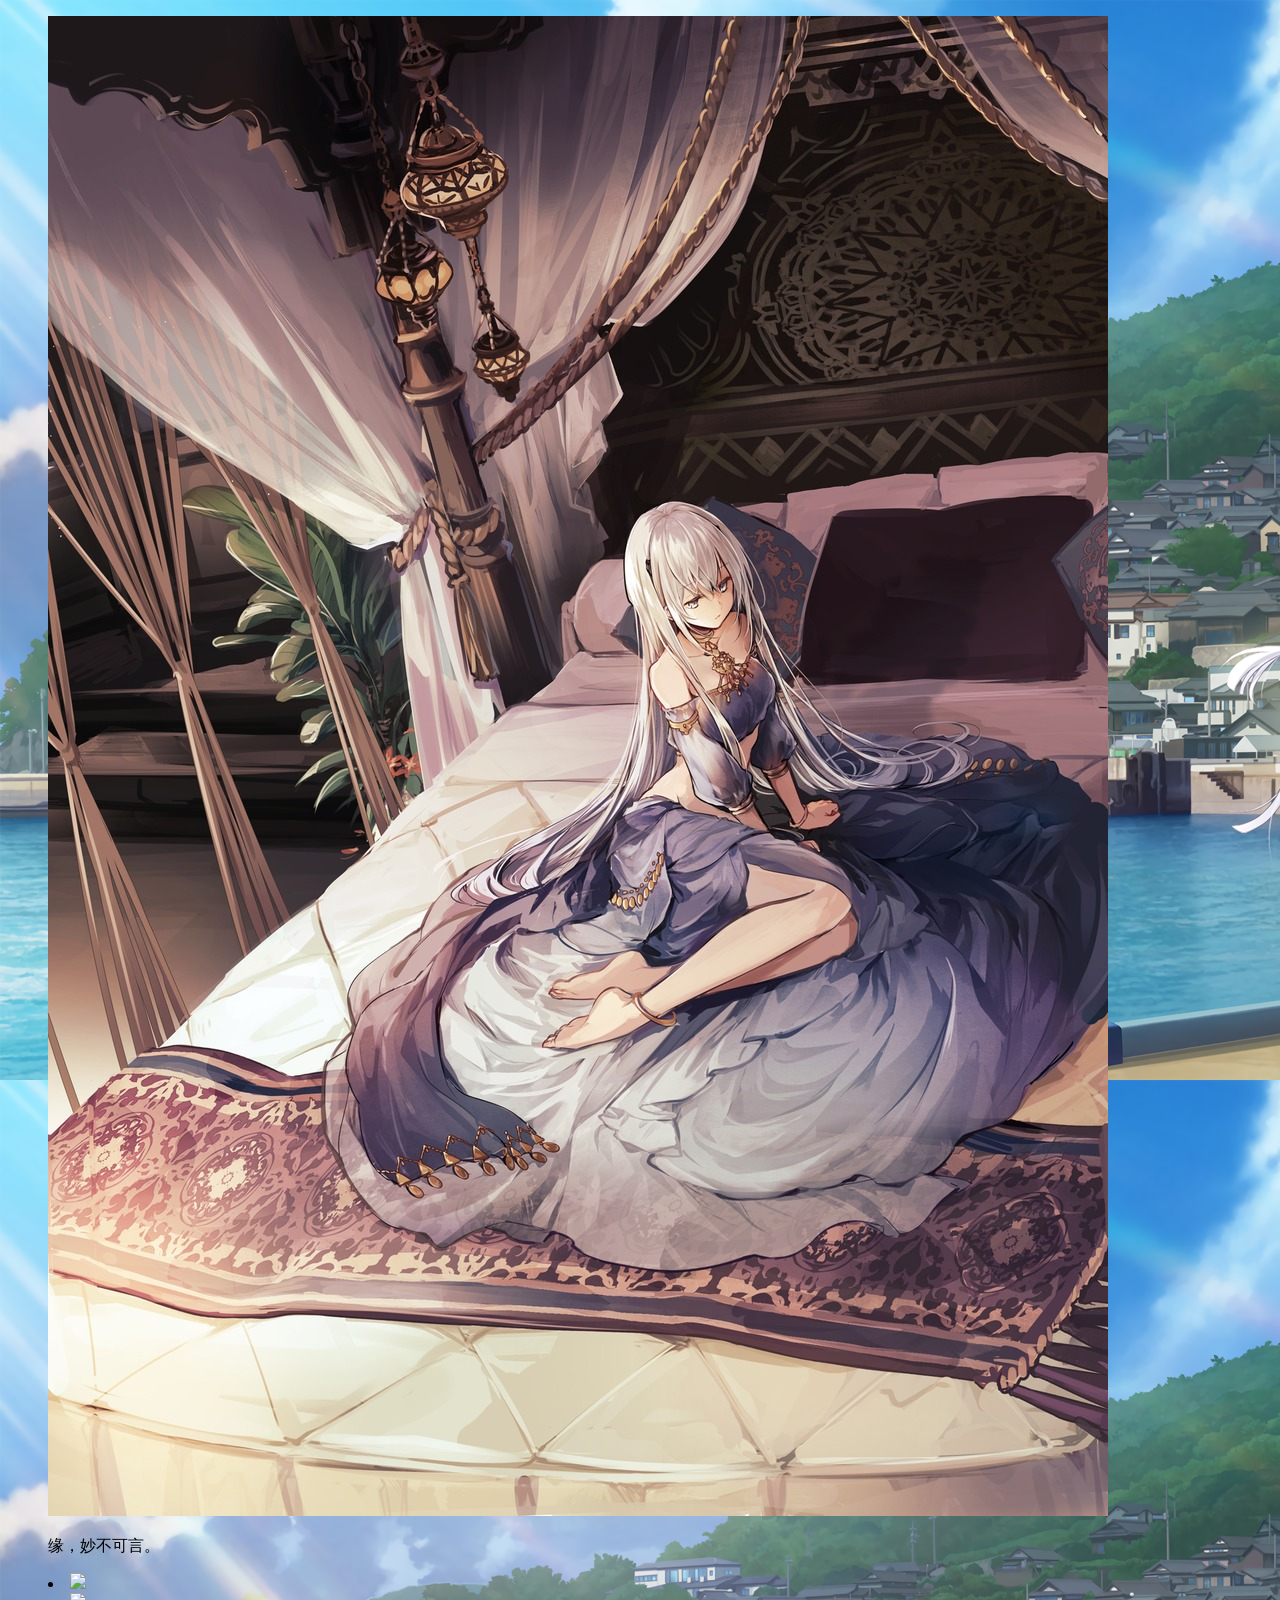
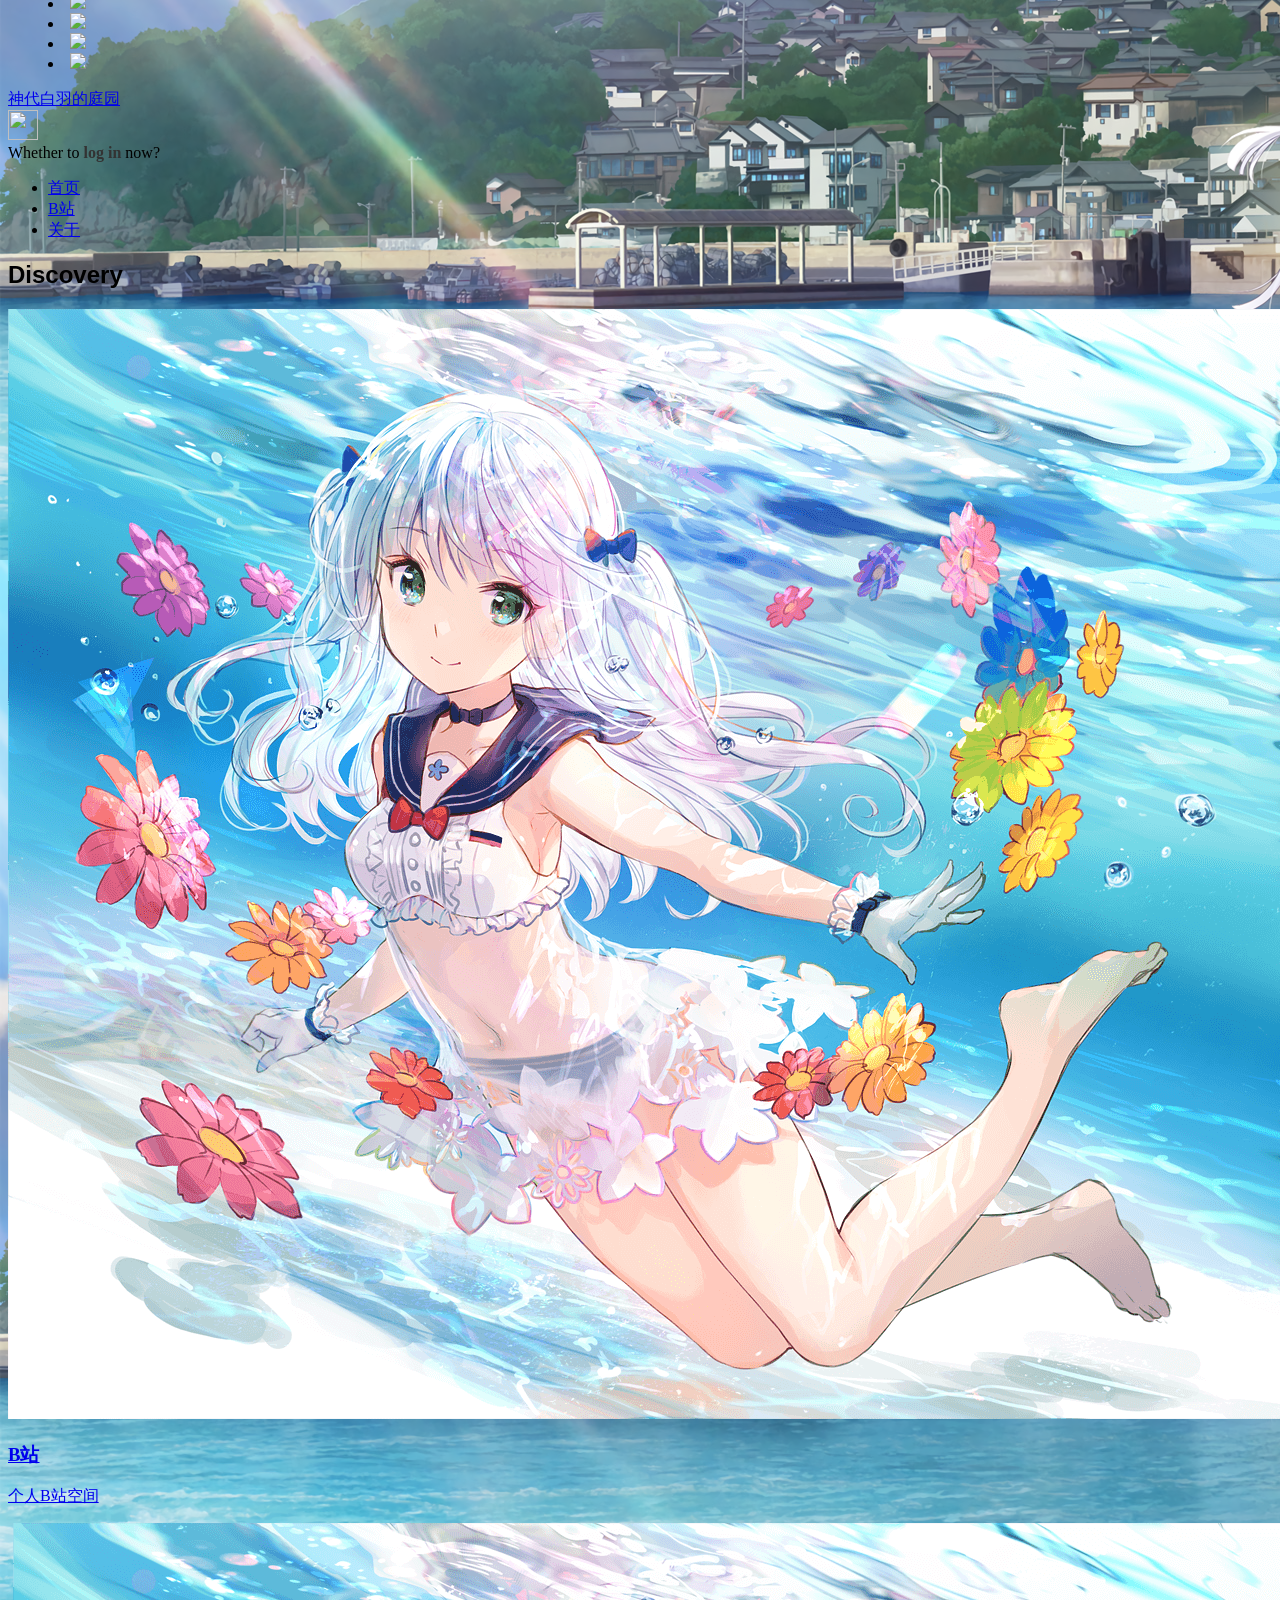
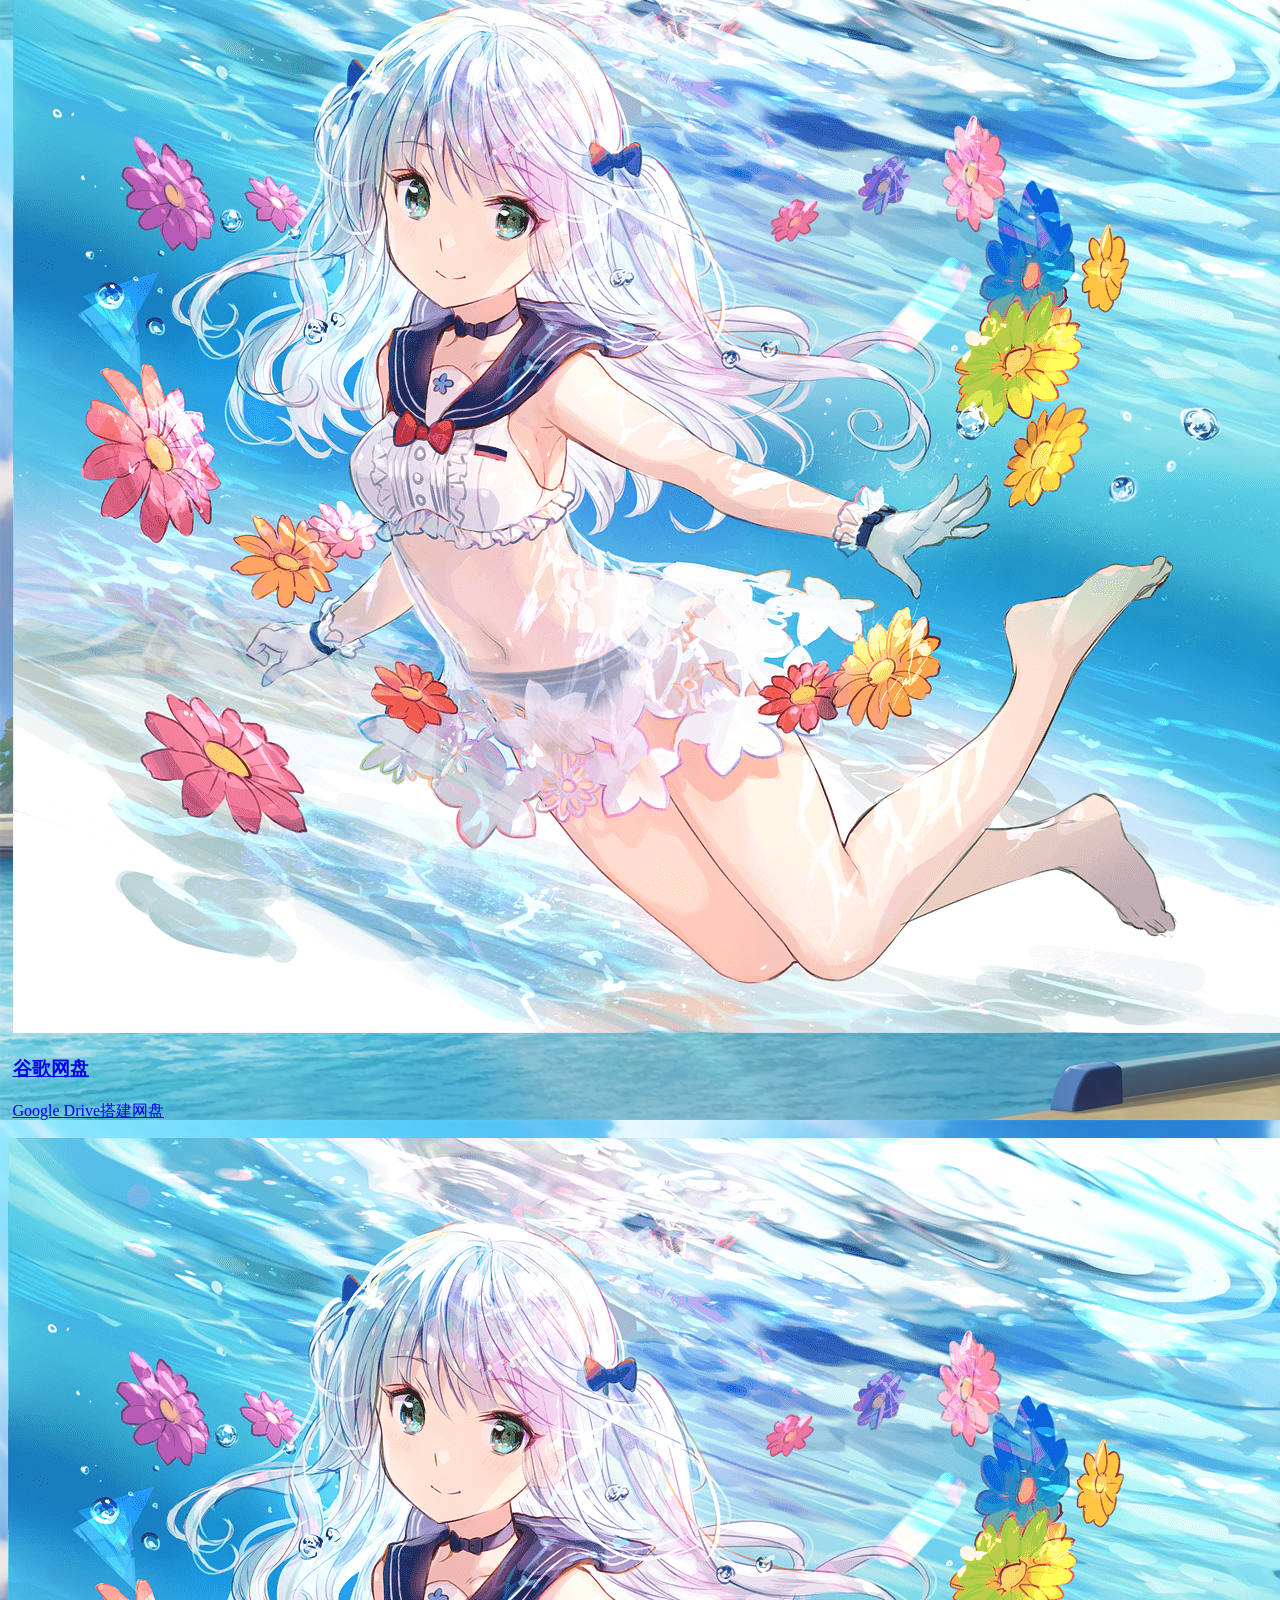
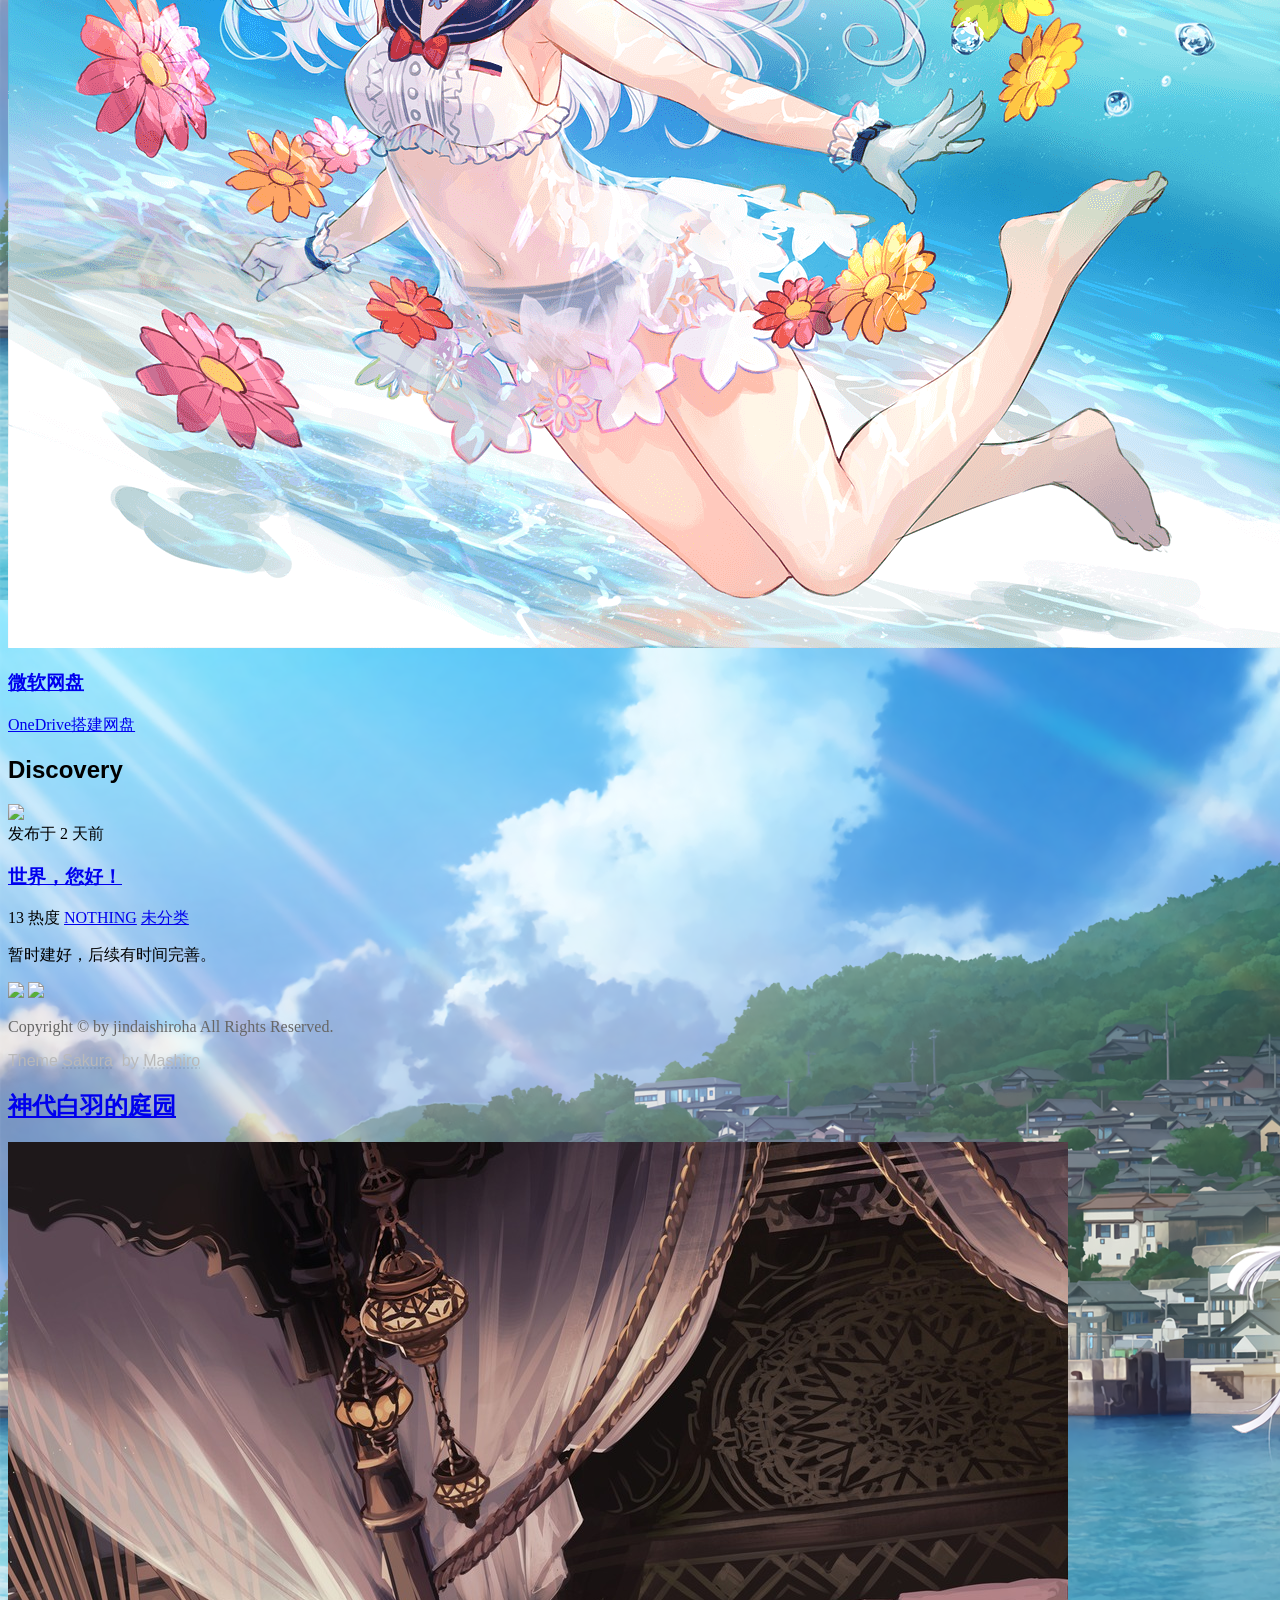
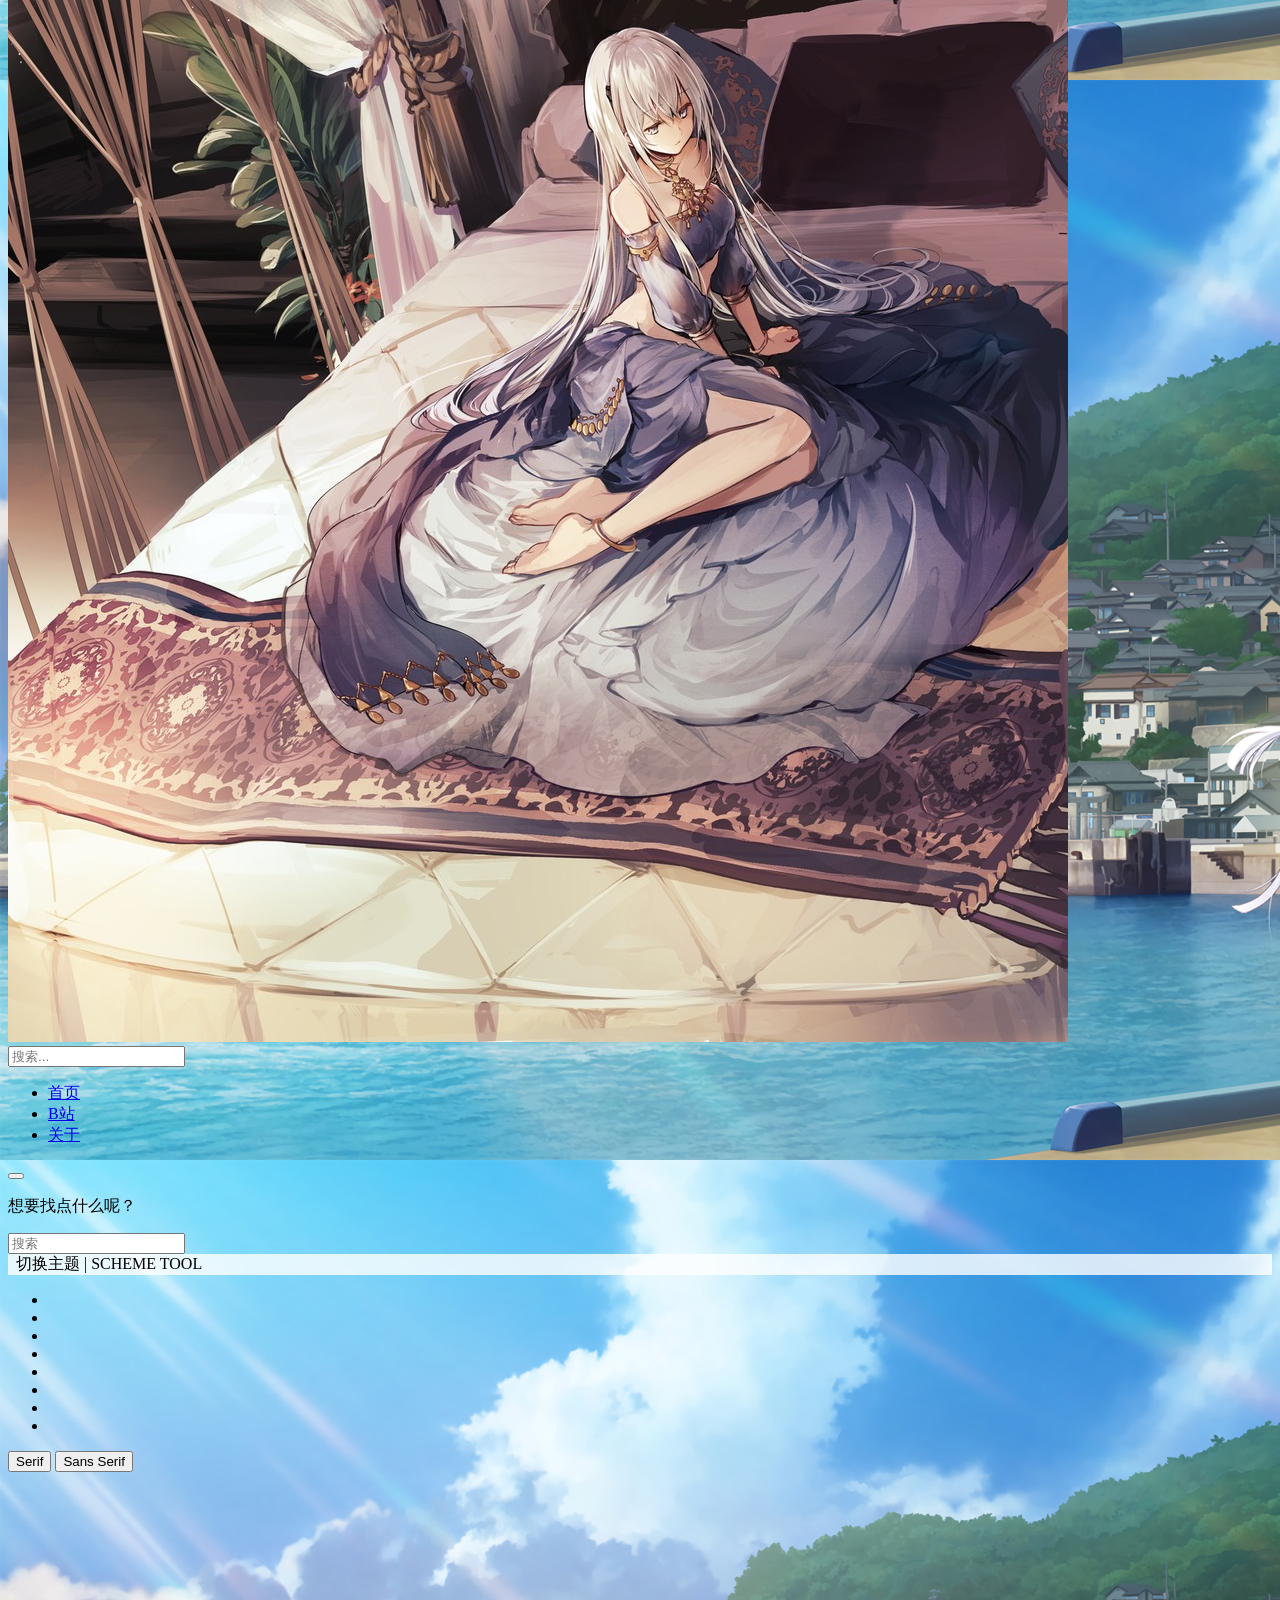
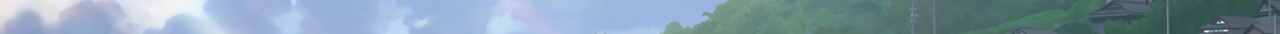
==== commit 0fbd33d9: "Update index.html" ====
--- a/index.html
+++ b/index.html
@@ -216,7 +216,7 @@
                 <div class="img"><img src="http://jindaishiroha.github.io/wp-content/themes/Sakura/images//temp.png"></div>
                 <div class="info">
                     <h3>谷歌网盘</h3>
-                    <p>Description goes here 2</p>
+                    <p>Google Drive搭建网盘</p>
                 </div>
             </a>
         </div>
@@ -227,7 +227,7 @@
                 <div class="img"><img src="http://jindaishiroha.github.io/wp-content/themes/Sakura/images//temp.png"></div>
                 <div class="info">
                     <h3>微软网盘</h3>
-                    <p>Description goes here 3</p>
+                    <p>OneDrive搭建网盘</p>
                 </div>
             </a>
         </div>
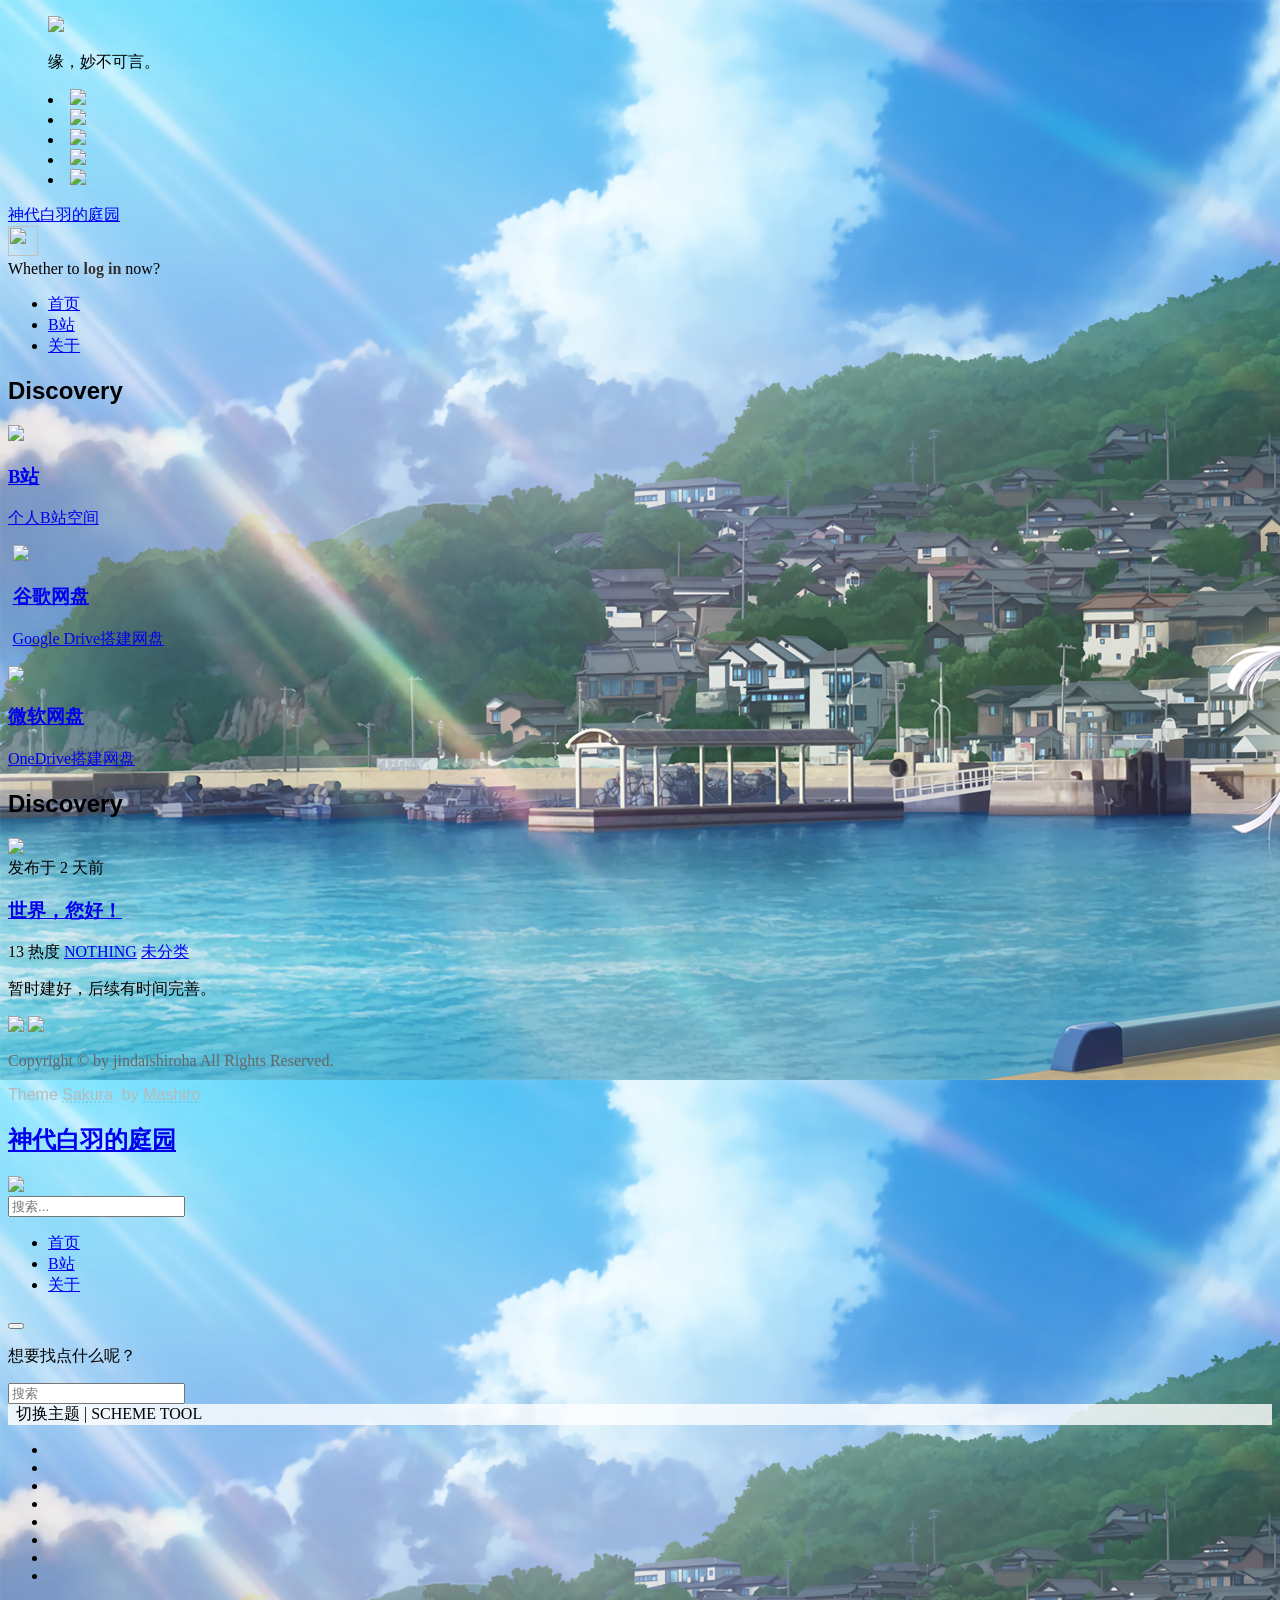
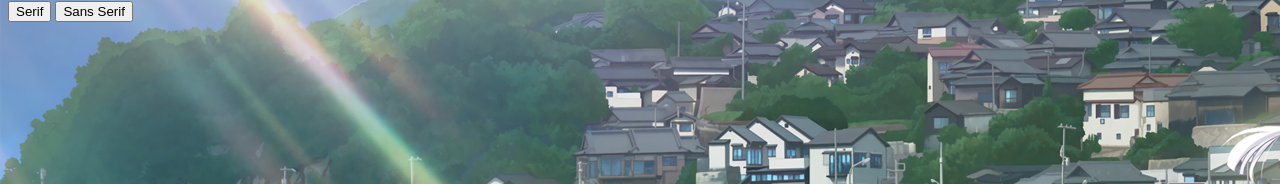
==== commit 555c1184: "Update index.html" ====
--- a/index.html
+++ b/index.html
@@ -11,7 +11,6 @@
 ########################/ /######\ \###########/ /#######################
 | | | | | | | | | | | | \/| | | | \/| | | | | |\/ | | | | | | | | | | | |
 |_|_|_|_|_|_|_|_|_|_|_|_|_|_|_|_|_|_|_|_|_|_|_|_|_|_|_|_|_|_|_|_|_|_|_|_|
-
 -->
 <html lang="zh-CN">
 <head>
@@ -140,7 +139,7 @@
 				<div class="headertop filter-undertint">
 			<figure id="centerbg" class="centerbg">
 	<div class="focusinfo">
-        	     <div class="header-tou"><a href="http://jindaishiroha.github.io" ><img src="http://jindaishiroha.github.io/wp-content/uploads/2019/12/yande.re2037256220sample20kei_28k_tmr2920uchi_no_musume_no_tame_naraba_ore_wa_moshikashitara_maou_mo_taoseru_kamo_shirenai..jpg"></a></div>
+        	     <div class="header-tou"><a href="http://jindaishiroha.github.io" ><img src="https://p.sda1.dev/0/df9af1585ccb85884cc37bccfb623a28/v2.jpg" ></a></div>
 	  			<div class="header-info">
             <p>缘，妙不可言。</p>
                         <div class="top-social_v2">
@@ -160,10 +159,10 @@
                 	
                 <li id="bg-next"><img src="https://cdn.jsdelivr.net/gh/moezx/cdn@3.1.9/img/Sakura/images/next-b.svg"/></li>	
             </div>
-                    </div>
+        </div>
         	</div>
 	</figure>
-<div id="video-container" style="display:none;"><video id="bgvideo" class="video" video-name="" src="" width="auto" preload="auto"></video><div id="video-btn" class="loadvideo videolive"></div><div id="video-add"></div><div class="video-stu"></div></div>		</div>	
+<div id="video-container" style="display:none;"><video id="bgvideo" class="video" video-name="a" src="https://shiroha.shiroha.workers.dev/eden little explorer.mkv" width="auto" preload="auto"></video><div id="video-btn" class="loadvideo videolive"></div><div id="video-add"></div><div class="video-stu"></div></div>		</div>	
 				<div id="page" class="site wrapper">
 			<header class="site-header no-select" role="banner">
 				<div class="site-top">
@@ -202,7 +201,7 @@
     <div class="top-feature-v2">
         <div class="the-feature square from_left_and_right">
             <a href="https://space.bilibili.com/8400379" target="_blank">
-                <div class="img"><img src="http://jindaishiroha.github.io/wp-content/themes/Sakura/images//temp.png"></div>
+                <div class="img"><img src="https://p.sda1.dev/0/229abaf3f82e4662f6d68d447a54efa9/temp.png" ></div>
                 <div class="info">
                     <h3>B站</h3>
                     <p>个人B站空间</p>
@@ -213,7 +212,7 @@
     <div class="top-feature-v2">
         <div class="the-feature square from_left_and_right" style="margin: 0 4.5px">
             <a href="https://shiroha.shiroha.workers.dev" target="_blank">
-                <div class="img"><img src="http://jindaishiroha.github.io/wp-content/themes/Sakura/images//temp.png"></div>
+                <div class="img"><img src="https://p.sda1.dev/0/229abaf3f82e4662f6d68d447a54efa9/temp.png" ></div>
                 <div class="info">
                     <h3>谷歌网盘</h3>
                     <p>Google Drive搭建网盘</p>
@@ -224,7 +223,7 @@
     <div class="top-feature-v2">
         <div class="the-feature square from_left_and_right">
             <a href="https://service-lahzlqx1-1300902498.sh.apigw.tencentcs.com/release/OneDrive" target="_blank">
-                <div class="img"><img src="http://jindaishiroha.github.io/wp-content/themes/Sakura/images//temp.png"></div>
+                <div class="img"><img src="https://p.sda1.dev/0/229abaf3f82e4662f6d68d447a54efa9/temp.png" ></div>
                 <div class="info">
                     <h3>微软网盘</h3>
                     <p>OneDrive搭建网盘</p>
@@ -239,7 +238,7 @@
 		<h1 class="main-title" style="font-family: 'Ubuntu', sans-serif;"><i class="fa fa-envira" aria-hidden="true"></i> Discovery</h1>
 			<article class="post post-list-thumb " itemscope="" itemtype="http://schema.org/BlogPosting">
 		<div class="post-thumb">
-			<a href="http://jindaishiroha.github.io/index.php/2019/12/12/hello-world/"><img class="lazyload" src="https://cdn.jsdelivr.net/gh/moezx/cdn@3.0.1/img/svg/loader/orange.progress-bar-stripe-loader.svg" data-src="http://jindaishiroha.github.io/wp-content/uploads/2019/12/22-04-24-yande.re-431894-azur_lane-kotohira_akina-shoukaku_azur_lane-1024x576.png"></a>
+			<a href="http://jindaishiroha.github.io/index.php/2019/12/12/hello-world/"><img src="https://p.sda1.dev/0/e7769fc873cbb039b9207b7f1c5a6943/22-04-24-yande.re-431894-azur_lane-kotohira_akina-shoukaku_azur_lane-1024x576.png" ></a>
 		</div><!-- thumbnail-->
 		<div class="post-content-wrap">
 			<div class="post-content">
@@ -297,7 +296,7 @@
 	<!-- m-nav-center -->
 	<div id="mo-nav">
 		<div class="m-avatar">
-						<img src="http://jindaishiroha.github.io/wp-content/uploads/2019/12/yande.re2037256220sample20kei_28k_tmr2920uchi_no_musume_no_tame_naraba_ore_wa_moshikashitara_maou_mo_taoseru_kamo_shirenai..jpg">
+						<img src="https://p.sda1.dev/0/ebaea53a76e7a02f816914f6a2bdeb3f/08-56-37-Konachan.com-231783-boots-building-city-forest-key-long_hair-scenic-seifuku-skirt-tagme_artist-tagme_character-tree-water-white_hair-1024x576.png" >
 		</div>
 		<div class="m-search">
 			<form class="m-search-form" method="get" action="http://jindaishiroha.github.io" role="search">
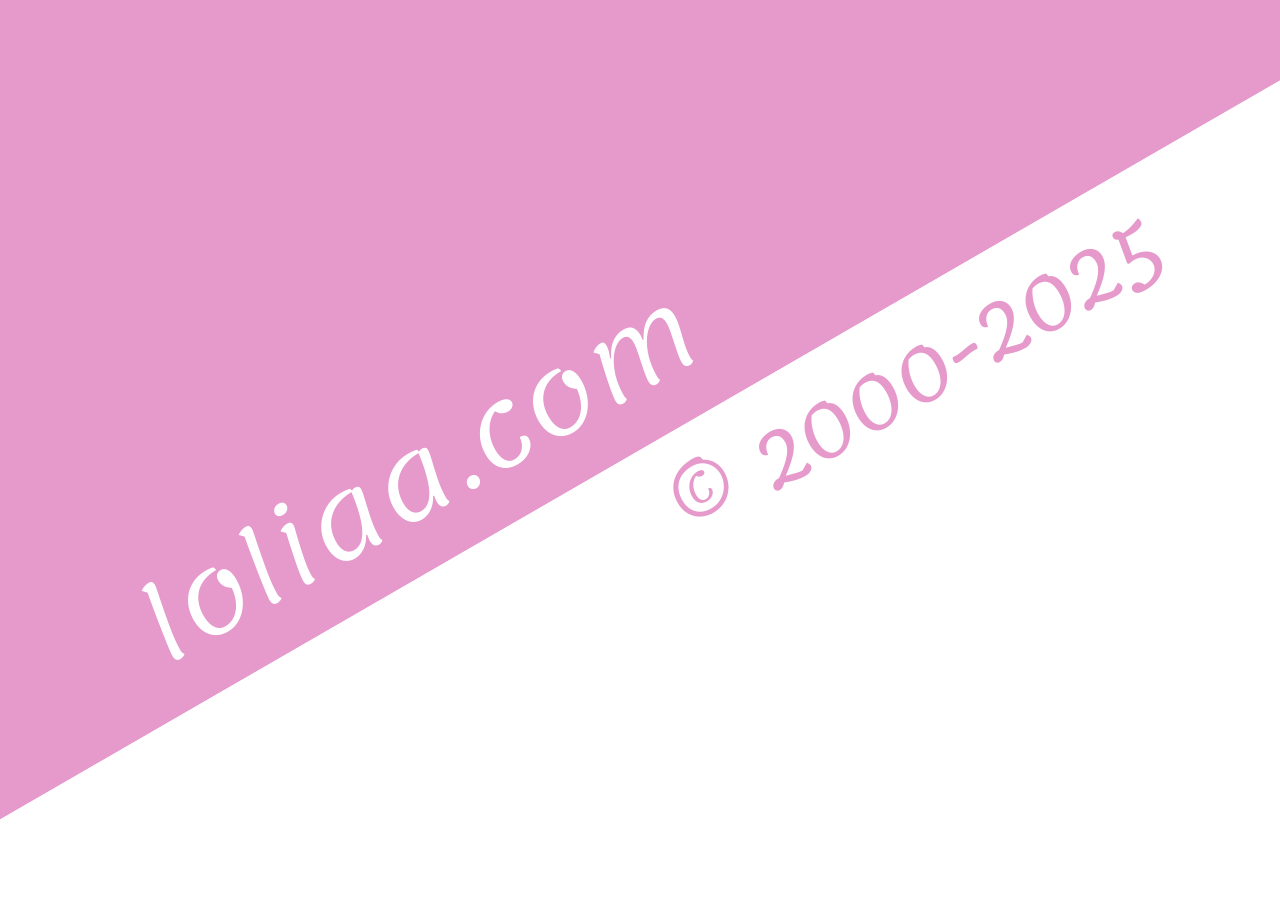
==== commit cc9fb9c7: "Add files via upload" ====
--- a/index.html
+++ b/index.html
@@ -1,387 +1,19 @@
-<!DOCTYPE html>
-<!-- 
-Theme by Mashiro
-                      /^--^\     /^--^\     /^--^\
-                      \____/     \____/     \____/
-                     /      \   /      \   /      \
-                    |        | |        | |        |
-                     \__  __/   \__  __/   \__  __/
-|^|^|^|^|^|^|^|^|^|^|^|^\ \^|^|^|^/ /^|^|^|^|^\ \^|^|^|^|^|^|^|^|^|^|^|^|
-| | | | | | | | | | | | |\ \| | |/ /| | | | | | \ \ | | | | | | | | | | |
-########################/ /######\ \###########/ /#######################
-| | | | | | | | | | | | \/| | | | \/| | | | | |\/ | | | | | | | | | | | |
-|_|_|_|_|_|_|_|_|_|_|_|_|_|_|_|_|_|_|_|_|_|_|_|_|_|_|_|_|_|_|_|_|_|_|_|_|
--->
-<html lang="zh-CN">
-<head>
-<meta charset="UTF-8">
-<!--<meta name="viewport" content="width=device-width, initial-scale=1">-->
-<meta content="width=device-width, initial-scale=1.0, maximum-scale=1.0, user-scalable=0" name="viewport">
-<title itemprop="name">神代白羽的庭园 - 神代白羽的庭园</title>
-<link rel="shortcut icon" href=""/> 
-<meta http-equiv="x-dns-prefetch-control" content="on">
-<link rel='dns-prefetch' href='//cdn.jsdelivr.net' />
-<link rel='dns-prefetch' href='//s.w.org' />
-<link rel='stylesheet' id='saukra_css-css'  href='https://cdn.jsdelivr.net/gh/mashirozx/Sakura@3.3.2/style.min.css?ver=3.3.2' type='text/css' media='all' />
-<link rel='https://api.w.org/' href='http://jindaishiroha.github.io/index.php/wp-json/' />
-<style type="text/css">
-.site-top .lower nav {display: block !important;}
-.author-profile i , .post-like a , .post-share .show-share , .sub-text , .we-info a , span.sitename , .post-more i:hover , #pagination a:hover , .post-content a:hover , .float-content i:hover{ color: #1e73be }
-.feature i , /*.feature-title span ,*/ .download , .navigator i:hover , .links ul li:before , .ar-time i , span.ar-circle , .object , .comment .comment-reply-link , .siren-checkbox-radio:checked + .siren-checkbox-radioInput:after { background: #1e73be }
-::-webkit-scrollbar-thumb { background: #1e73be }
-.download , .navigator i:hover , .link-title , .links ul li:hover , #pagination a:hover , .comment-respond input[type='submit']:hover { border-color: #1e73be }
-.entry-content a:hover , .site-info a:hover , .comment h4 a , #comments-navi a.prev , #comments-navi a.next , .comment h4 a:hover , .site-top ul li a:hover , .entry-title a:hover , #archives-temp h3 , span.page-numbers.current , .sorry li a:hover , .site-title a:hover , i.iconfont.js-toggle-search.iconsearch:hover , .comment-respond input[type='submit']:hover, blockquote:before, blockquote:after { color: #1e73be }
-
-#aplayer-float .aplayer-lrc-current { color: #1e73be !important}
-
-.is-active-link::before, .commentbody:not(:placeholder-shown)~.input-label, .commentbody:focus~.input-label {
-    background-color: #1e73be !important
-}
-
-.commentbody:focus {
-    border-color: #1e73be !important
-}
-
-.insert-image-tips:hover, .insert-image-tips-hover{ 
-    color: #1e73be;
-    border: 1px solid #1e73be}
-
-.site-top ul li a:after {
-    background-color: #1e73be}
-
-.scrollbar,.butterBar-message {
-    background: #1e73be !important
-}
-
-#nprogress .spinner-icon{ 
-    border-top-color: #1e73be; 
-    border-left-color: #1e73be}
-
-#nprogress .bar {
-    background: #1e73be}
-
-.changeSkin-gear,.toc{
-    background:rgba(255,255,255,0.8);
-}
-
-.entry-content th {
-    background-color: #1e73be}
-
-.comments .comments-main {display:block !important;}
-.comments .comments-hidden {display:none !important;}
-.centerbg{background-image: url("http://jindaishiroha.github.io/wp-content/themes/Sakura/cover/index.php");background-position: center center;background-attachment: inherit;}
-.rotating {
-    -webkit-animation: rotating 6s linear infinite;
-    -moz-animation: rotating 6s linear infinite;
-    -ms-animation: rotating 6s linear infinite;
-    -o-animation: rotating 6s linear infinite;
-    animation: rotating 6s linear infinite;
-}
-</style>
-<script>
-/*Initial Variables*/
-var mashiro_option = new Object();
-var mashiro_global = new Object();
-mashiro_option.NProgressON = false;
-mashiro_option.email_domain = "qq.com";
-mashiro_option.email_name = "1600986368";
-mashiro_option.cookie_version_control = "";
-mashiro_option.qzone_autocomplete = false;
-mashiro_option.site_name = "神代白羽的庭园";
-mashiro_option.author_name = "神代白羽";
-mashiro_option.template_url = "http://jindaishiroha.github.io/wp-content/themes/Sakura";
-mashiro_option.site_url = "http://jindaishiroha.github.io";
-mashiro_option.qq_api_url = "https://api.2heng.xin/qqinfo/"; 
-mashiro_option.qq_avatar_api_url = "https://api.2heng.xin/qqinfo/";
-mashiro_option.live_search = false;
-
-mashiro_option.skin_bg0 = "none";
-mashiro_option.skin_bg1 = "https://cdn.jsdelivr.net/gh/spirit1431007/cdn@1.6/img/sakura.png";
-mashiro_option.skin_bg2 = "https://cdn.jsdelivr.net/gh/spirit1431007/cdn@1.6/img/plaid2dbf8.jpg";
-mashiro_option.skin_bg3 = "https://cdn.jsdelivr.net/gh/spirit1431007/cdn@1.6/img/star02.png";
-mashiro_option.skin_bg4 = "https://cdn.jsdelivr.net/gh/spirit1431007/cdn@1.6/img/kyotoanimation.png";
-mashiro_option.skin_bg5 = "https://cdn.jsdelivr.net/gh/spirit1431007/cdn@1.6/img/dot_orange.gif";
-mashiro_option.skin_bg6 = "https://api.mashiro.top/bing/";
-mashiro_option.skin_bg7 = "https://cdn.jsdelivr.net/gh/moezx/cdn@3.1.2/other-sites/api-index/images/me.png";
-
-mashiro_option.land_at_home = true;
-
-mashiro_option.baguetteBoxON = false;
-
-mashiro_option.clipboardCopyright = true;
-
-mashiro_option.entry_content_theme_src = "http://jindaishiroha.github.io/wp-content/themes/Sakura/cdn/theme/sakura.css?3.3.2";
-mashiro_option.entry_content_theme = "sakura";
-
-mashiro_option.jsdelivr_css_src = "https://cdn.jsdelivr.net/gh/mashirozx/Sakura@3.3.2/cdn/css/lib.min.css";
-mashiro_option.float_player_on = true;
-
-mashiro_option.cover_api = "http://jindaishiroha.github.io/wp-content/themes/Sakura/cover/index.php";
-
-/*End of Initial Variables*/
-</script>
-<style type="text/css" id="custom-background-css">
-body.custom-background { background-image: url("http://jindaishiroha.github.io/wp-content/uploads/2019/12/08-56-37-Konachan.com-231783-boots-building-city-forest-key-long_hair-scenic-seifuku-skirt-tagme_artist-tagme_character-tree-water-white_hair.png"); background-position: left top; background-size: auto; background-repeat: repeat; background-attachment: scroll; }
-</style>
-<link rel="icon" href="http://jindaishiroha.github.io/wp-content/uploads/2019/12/cropped-yande.re2037256220sample20kei_28k_tmr2920uchi_no_musume_no_tame_naraba_ore_wa_moshikashitara_maou_mo_taoseru_kamo_shirenai.-32x32.jpg" sizes="32x32" />
-<link rel="icon" href="http://jindaishiroha.github.io/wp-content/uploads/2019/12/cropped-yande.re2037256220sample20kei_28k_tmr2920uchi_no_musume_no_tame_naraba_ore_wa_moshikashitara_maou_mo_taoseru_kamo_shirenai.-192x192.jpg" sizes="192x192" />
-<link rel="apple-touch-icon-precomposed" href="http://jindaishiroha.github.io/wp-content/uploads/2019/12/cropped-yande.re2037256220sample20kei_28k_tmr2920uchi_no_musume_no_tame_naraba_ore_wa_moshikashitara_maou_mo_taoseru_kamo_shirenai.-180x180.jpg" />
-<meta name="msapplication-TileImage" content="http://jindaishiroha.github.io/wp-content/uploads/2019/12/cropped-yande.re2037256220sample20kei_28k_tmr2920uchi_no_musume_no_tame_naraba_ore_wa_moshikashitara_maou_mo_taoseru_kamo_shirenai.-270x270.jpg" />
-<script type="text/javascript">
-if (!!window.ActiveXObject || "ActiveXObject" in window) { //is IE?
-  alert('朋友，IE浏览器未适配哦~\n如果是 360、QQ 等双核浏览器，请关闭 IE 模式！');
-}
-</script>
-</head>
-<body class="home blog custom-background hfeed chinese-font">
-        		<div class="scrollbar" id="bar"></div>
-	<section id="main-container">
-				<div class="headertop filter-undertint">
-			<figure id="centerbg" class="centerbg">
-	<div class="focusinfo">
-        	     <div class="header-tou"><a href="http://jindaishiroha.github.io" ><img src="https://p.sda1.dev/0/df9af1585ccb85884cc37bccfb623a28/v2.jpg" ></a></div>
-	  			<div class="header-info">
-            <p>缘，妙不可言。</p>
-                        <div class="top-social_v2">
-                <li id="bg-pre"><img class="flipx" src="https://cdn.jsdelivr.net/gh/moezx/cdn@3.1.9/img/Sakura/images/next-b.svg"/></li>
-                	
-                                	
-                                <li class="qq"><a href="tencent://message/?uin=1600986368" title="Initiate chat ?"><img src="https://cdn.jsdelivr.net/gh/moezx/cdn@3.1.9/img/Sakura/images/sns/qq.png"/></a></li>
-                	
-                                 
-                	
-                                <li><a href="https://space.bilibili.com/8400379" target="_blank" class="social-bili" title="bilibili"><img src="https://cdn.jsdelivr.net/gh/moezx/cdn@3.1.9/img/Sakura/images/sns/bilibili.png"/></a></li>
-                                                                	
-                	
-                                                	
-                		
-                                <li><a onclick="mail_me()" class="social-wangyiyun" title="E-mail"><img src="https://cdn.jsdelivr.net/gh/moezx/cdn@3.1.9/img/Sakura/images/sns/email.svg"/></a></li>
-                	
-                <li id="bg-next"><img src="https://cdn.jsdelivr.net/gh/moezx/cdn@3.1.9/img/Sakura/images/next-b.svg"/></li>	
-            </div>
-        </div>
-        	</div>
-	</figure>
-<div id="video-container" style="display:none;"><video id="bgvideo" class="video" video-name="a" src="https://shiroha.shiroha.workers.dev/eden little explorer.mkv" width="auto" preload="auto"></video><div id="video-btn" class="loadvideo videolive"></div><div id="video-add"></div><div class="video-stu"></div></div>		</div>	
-				<div id="page" class="site wrapper">
-			<header class="site-header no-select" role="banner">
-				<div class="site-top">
-					<div class="site-branding">
-												<span class="site-title">
-							<span class="logolink serif">
-								<a href="http://jindaishiroha.github.io">
-									<span class="site-name">神代白羽的庭园</span>
-								</a>
-							</span>
-						</span>	
-						<!-- logo end -->
-					</div><!-- .site-branding -->
-					  <div class="header-user-avatar">
-    <a href="http://jindaishiroha.github.io/wp-login.php">
-      <img class="faa-shake animated-hover" src="https://cdn.jsdelivr.net/gh/moezx/cdn@3.1.9/img/Sakura/images/none.png" width="30" height="30">
-    </a>
-    <div class="header-user-menu">
-      <div class="herder-user-name no-logged">Whether to <a href="http://jindaishiroha.github.io/wp-login.php" target="_blank" style="color:#333;font-weight:bold;text-decoration:none">log in</a> now?
-      </div>
-    </div>
-  </div>
-  					<div class="searchbox"><i class="iconfont js-toggle-search iconsearch icon-search"></i></div>
-										<div class="lower">						<nav><ul id="menu-menu-1" class="menu"><li class="current-menu-item"><a href="http://jindaishiroha.github.io/">首页</a></li>
-<li><a href="https://space.bilibili.com/8400379">B站</a></li>
-<li><a href="http://jindaishiroha.github.io/index.php/%e5%85%b3%e4%ba%8e/">关于</a></li>
-</ul></nav><!-- #site-navigation -->
-					</div>	
-				</div>
-			</header><!-- #masthead -->
-			<div class="blank"></div>		    <div id="content" class="site-content">
-   
-   	
-	<div class="top-feature-row">
-    <h1 class="fes-title" style="font-family: 'Ubuntu', sans-serif;"><i class="fa fa-anchor" aria-hidden="true"></i> Discovery</h1>
-    <div class="top-feature-v2">
-        <div class="the-feature square from_left_and_right">
-            <a href="https://space.bilibili.com/8400379" target="_blank">
-                <div class="img"><img src="https://p.sda1.dev/0/229abaf3f82e4662f6d68d447a54efa9/temp.png" ></div>
-                <div class="info">
-                    <h3>B站</h3>
-                    <p>个人B站空间</p>
-                </div>
-            </a>
-        </div>
-    </div>
-    <div class="top-feature-v2">
-        <div class="the-feature square from_left_and_right" style="margin: 0 4.5px">
-            <a href="https://shiroha.shiroha.workers.dev" target="_blank">
-                <div class="img"><img src="https://p.sda1.dev/0/229abaf3f82e4662f6d68d447a54efa9/temp.png" ></div>
-                <div class="info">
-                    <h3>谷歌网盘</h3>
-                    <p>Google Drive搭建网盘</p>
-                </div>
-            </a>
-        </div>
-    </div>
-    <div class="top-feature-v2">
-        <div class="the-feature square from_left_and_right">
-            <a href="https://service-lahzlqx1-1300902498.sh.apigw.tencentcs.com/release/OneDrive" target="_blank">
-                <div class="img"><img src="https://p.sda1.dev/0/229abaf3f82e4662f6d68d447a54efa9/temp.png" ></div>
-                <div class="info">
-                    <h3>微软网盘</h3>
-                    <p>OneDrive搭建网盘</p>
-                </div>
-            </a>
-        </div>
-    </div>
-</div>
-	
-	<div id="primary" class="content-area">
-		<main id="main" class="site-main" role="main">	
-		<h1 class="main-title" style="font-family: 'Ubuntu', sans-serif;"><i class="fa fa-envira" aria-hidden="true"></i> Discovery</h1>
-			<article class="post post-list-thumb " itemscope="" itemtype="http://schema.org/BlogPosting">
-		<div class="post-thumb">
-			<a href="http://jindaishiroha.github.io/index.php/2019/12/12/hello-world/"><img src="https://p.sda1.dev/0/e7769fc873cbb039b9207b7f1c5a6943/22-04-24-yande.re-431894-azur_lane-kotohira_akina-shoukaku_azur_lane-1024x576.png" ></a>
-		</div><!-- thumbnail-->
-		<div class="post-content-wrap">
-			<div class="post-content">
-				<div class="post-date">
-					<i class="iconfont icon-time"></i>发布于 2 天前									</div>
-				<a href="http://jindaishiroha.github.io/index.php/2019/12/12/hello-world/" class="post-title"><h3>世界，您好！</h3></a>
-				<div class="post-meta">
-					<span><i class="iconfont icon-attention"></i>13 热度</span>
-					<span class="comments-number"><i class="iconfont icon-mark"></i><a href="http://jindaishiroha.github.io/index.php/2019/12/12/hello-world/#respond">NOTHING</a></span>
-					<span><i class="iconfont icon-file"></i><a href="http://jindaishiroha.github.io/uncategorized/">未分类</a>
-					</span>
-				</div>
-				<div class="float-content">
-					<p>暂时建好，后续有时间完善。</p>
-					<div class="post-bottom">
-						<a href="http://jindaishiroha.github.io/index.php/2019/12/12/hello-world/" class="button-normal"><i class="iconfont icon-caidan"></i></a>
-					</div>
-				</div>
-			</div>
-		</div>
-	</article>
-				</main><!-- #main -->
-				<div id="pagination"></div>
-		<div id="add_post"><span id="add_post_time" style="visibility: hidden;" title="233"  ></span></div>
-			</div><!-- #primary -->
-	</div><!-- #content -->
-		</div><!-- #page Pjax container-->
-	<footer id="colophon" class="site-footer" role="contentinfo">
-		<div class="site-info" theme-info="Sakura v3.3.2">
-			<div class="footertext">
-				<div class="img-preload">
-					<img src="https://cdn.jsdelivr.net/gh/moezx/cdn@3.1.9/img/Sakura/images/wordpress-rotating-ball-o.svg">
-					<img src="https://cdn.jsdelivr.net/gh/moezx/cdn@3.1.9/img/Sakura/images/disqus-preloader.svg">
-				</div>
-				<p style="color: #666666;">Copyright &copy; by jindaishiroha All Rights Reserved.</p>
-			</div>
-			<div class="footer-device">
-			<p style="font-family: 'Ubuntu', sans-serif;">
-					<span style="color: #b9b9b9;">
-												Theme <a href="https://2heng.xin/theme-sakura/" target="_blank" style="color: #b9b9b9;;text-decoration: underline dotted rgba(0, 0, 0, .1);">Sakura</a> <i class="iconfont icon-sakura rotating" style="color: #ffc0cb;display:inline-block"></i> by <a href="https://2heng.xin/" target="_blank" style="color: #b9b9b9;;text-decoration: underline dotted rgba(0, 0, 0, .1);">Mashiro</a>
-					</span>
-				</p>
-			</div>
-		</div><!-- .site-info -->
-	</footer><!-- #colophon -->
-	<div class="openNav no-select">
-		<div class="iconflat no-select">	 
-			<div class="icon"></div>
-		</div>
-		<div class="site-branding">
-						<h1 class="site-title"><a href="http://jindaishiroha.github.io" >神代白羽的庭园</a></h1>
-					</div>
-	</div><!-- m-nav-bar -->
-	</section><!-- #section -->
-	<!-- m-nav-center -->
-	<div id="mo-nav">
-		<div class="m-avatar">
-						<img src="https://p.sda1.dev/0/ebaea53a76e7a02f816914f6a2bdeb3f/08-56-37-Konachan.com-231783-boots-building-city-forest-key-long_hair-scenic-seifuku-skirt-tagme_artist-tagme_character-tree-water-white_hair-1024x576.png" >
-		</div>
-		<div class="m-search">
-			<form class="m-search-form" method="get" action="http://jindaishiroha.github.io" role="search">
-				<input class="m-search-input" type="search" name="s" placeholder="搜索..." required>
-			</form>
-		</div>
-		<ul id="menu-menu-2" class="menu"><li class="current-menu-item"><a href="http://jindaishiroha.github.io/">首页</a></li>
-<li><a href="https://space.bilibili.com/8400379">B站</a></li>
-<li><a href="http://jindaishiroha.github.io/index.php/%e5%85%b3%e4%ba%8e/">关于</a></li>
-</ul>	</div><!-- m-nav-center end -->
-	<a class="cd-top faa-float animated "></a>
-	<button onclick="topFunction()" id="moblieGoTop" title="Go to top"><i class="fa fa-chevron-up" aria-hidden="true"></i></button>
-	<!-- search start -->
-	<form class="js-search search-form search-form--modal" method="get" action="http://jindaishiroha.github.io" role="search">
-		<div class="search-form__inner">
-					<div class="micro">
-				<p class="micro mb-">想要找点什么呢？</p>
-				<i class="iconfont icon-search"></i>
-				<input class="text-input" type="search" name="s" placeholder="搜索" required>
-			</div>
-				</div>
-		<div class="search_close"></div>
-	</form>
-	<!-- search end -->
-<script type='text/javascript' src='https://cdn.jsdelivr.net/gh/mashirozx/Sakura@3.3.2/cdn/js/lib.min.js?ver=3.3.2'></script>
-<script type='text/javascript'>
-/* <![CDATA[ */
-var Poi = {"pjax":"","movies":"close","windowheight":"auto","codelamp":"close","ajaxurl":"http:\/\/jindaishiroha.github.io\/wp-admin\/admin-ajax.php","order":"asc","formpostion":"bottom","reply_link_version":"old","api":"http:\/\/jindaishiroha.github.io\/index.php\/wp-json\/","nonce":"d0983d1e1d"};
-/* ]]> */
-</script>
-<script type='text/javascript' src='https://cdn.jsdelivr.net/gh/mashirozx/Sakura@3.3.2/js/sakura-app.min.js?ver=3.3.2'></script>
-<script type='text/javascript' src='https://cdn.jsdelivr.net/github-cards/latest/widget.js?ver=3.3.2'></script>
-<script type='text/javascript' src='http://jindaishiroha.github.io/wp-includes/js/wp-embed.min.js?ver=4.7.16'></script>
-<div class="changeSkin-gear no-select" style="bottom: -999px;">
-    <div class="keys">
-        <span id="open-skinMenu">
-		<i class="iconfont icon-gear inline-block rotating"></i>&nbsp; 切换主题 | SCHEME TOOL 
-        </span>
-    </div>
-</div>
-<div class="skin-menu no-select">
-    <div class="theme-controls row-container">
-        <ul class="menu-list">
-            <li id="white-bg">
-                <i class="fa fa-television" aria-hidden="true"></i>
-            </li><!--Default-->
-            <li id="sakura-bg">
-                <i class="iconfont icon-sakura"></i>
-            </li><!--Sakura-->
-            <li id="gribs-bg">
-                <i class="fa fa-slack" aria-hidden="true"></i>
-            </li><!--Grids-->
-            <li id="KAdots-bg">
-                <i class="iconfont icon-dots"></i>
-            </li><!--Dots-->
-            <li id="totem-bg">
-                <i class="fa fa-superpowers" aria-hidden="true"></i>
-            </li><!--Orange-->
-            <li id="pixiv-bg">
-                <i class="iconfont icon-pixiv"></i>
-            </li><!--Start-->
-            <li id="bing-bg">
-                <i class="iconfont icon-bing"></i>
-            </li><!--Bing-->
-            <li id="dark-bg">
-                <i class="fa fa-moon-o" aria-hidden="true"></i>
-            </li><!--Night-->
-        </ul>
-    </div>
-    <div class="font-family-controls row-container">
-        <button type="button" class="control-btn-serif selected" data-mode="serif" 
-                onclick="mashiro_global.font_control.change_font()">Serif</button>
-        <button type="button" class="control-btn-sans-serif" data-mode="sans-serif" 
-                onclick="mashiro_global.font_control.change_font()">Sans Serif</button>
-    </div>
-</div>
-<canvas id="night-mode-cover"></canvas>
-    <div id="aplayer-float" style="z-index: 100;"
-	    class="aplayer"
-        data-id="3115762548"
-        data-server="netease"
-        data-type="playlist"
-        data-fixed="true"
-        data-theme="orange">
-    </div>
-    <style>.skin-menu{left:auto;right:10px;}.changeSkin-gear{left:auto;right:5px;}</style>
-</body>
-</html>
+<html>
+<head>
+<meta charset="utf-8">
+<title>loliaa.com</title>
+<meta name="theme-color" content="#e699cb">
+<meta name="viewport" content="width=device-width, initial-scale=1.0, maximum-scale=1.0, minimum-scale=1.0">
+<meta name="HandheldFriendly" content="true">
+<meta http-equiv="X-UA-Compatible" content="IE=edge,chrome=1">
+<meta name="renderer" content="webkit">
+<link rel="stylesheet" href="static/css/main.css">
+</head>
+<body>
+	<canvas width="100%" height="100%">
+		<h1>loliaa.com</h1>
+		<h2>Is it alive?</h2>
+	</canvas>
+	<script src="static/js/main.js" async defer type="48a651030b7abc5df6e1f230-text/javascript"></script>
+<!-- Cloudflare Pages Analytics --><script defer src='https://static.cloudflareinsights.com/beacon.min.js' data-cf-beacon='{"token": "e84564592c504d0a87e48d6eb7e4e789"}' type="48a651030b7abc5df6e1f230-text/javascript"></script><!-- Cloudflare Pages Analytics --><script src="cdn-cgi/scripts/7d0fa10a/cloudflare-static/rocket-loader.min.js" data-cf-settings="48a651030b7abc5df6e1f230-|49" defer></script><script>(function(){function c(){var b=a.contentDocument||a.contentWindow.document;if(b){var d=b.createElement('script');d.innerHTML="window.__CF$cv$params={r:'926c0489e8babcc9',t:'MTc0MzA0ODQxMy4wMDAwMDA='};var a=document.createElement('script');a.nonce='';a.src='/cdn-cgi/challenge-platform/scripts/jsd/main.js';document.getElementsByTagName('head')[0].appendChild(a);";b.getElementsByTagName('head')[0].appendChild(d)}}if(document.body){var a=document.createElement('iframe');a.height=1;a.width=1;a.style.position='absolute';a.style.top=0;a.style.left=0;a.style.border='none';a.style.visibility='hidden';document.body.appendChild(a);if('loading'!==document.readyState)c();else if(window.addEventListener)document.addEventListener('DOMContentLoaded',c);else{var e=document.onreadystatechange||function(){};document.onreadystatechange=function(b){e(b);'loading'!==document.readyState&&(document.onreadystatechange=e,c())}}}})();</script></body>
+</html>
--- a/static/css/main.css
+++ b/static/css/main.css
@@ -0,0 +1,27 @@
+/* lemonada-300 - latin */
+@font-face {
+font-family: 'Lemonada';
+	font-style: normal;
+	font-weight: 300;
+	src: url('../font/lemonada-v2-latin-300.eot'); /* IE9 Compat Modes */
+	src: local('Lemonada Light'), local('Lemonada-Light'),
+		url('../font/lemonada-v2-latin-300.eot%3F') format('embedded-opentype'), /* IE6-IE8 */
+		url('../font/lemonada-v2-latin-300.woff2') format('woff2'), /* Super Modern Browsers */
+		url('../font/lemonada-v2-latin-300.woff') format('woff'), /* Modern Browsers */
+		url('../font/lemonada-v2-latin-300.ttf') format('truetype'), /* Safari, Android, iOS */
+		url('../font/lemonada-v2-latin-300.svg') format('svg'); /* Legacy iOS */
+}
+body {
+	margin: 0;
+}
+canvas {
+	width: 100%;
+	height: 100%;
+	display: block;
+}
+#cnzz_stat_icon_1000431487 {
+	display: none !important;
+}
+a {
+	display: none;
+}
